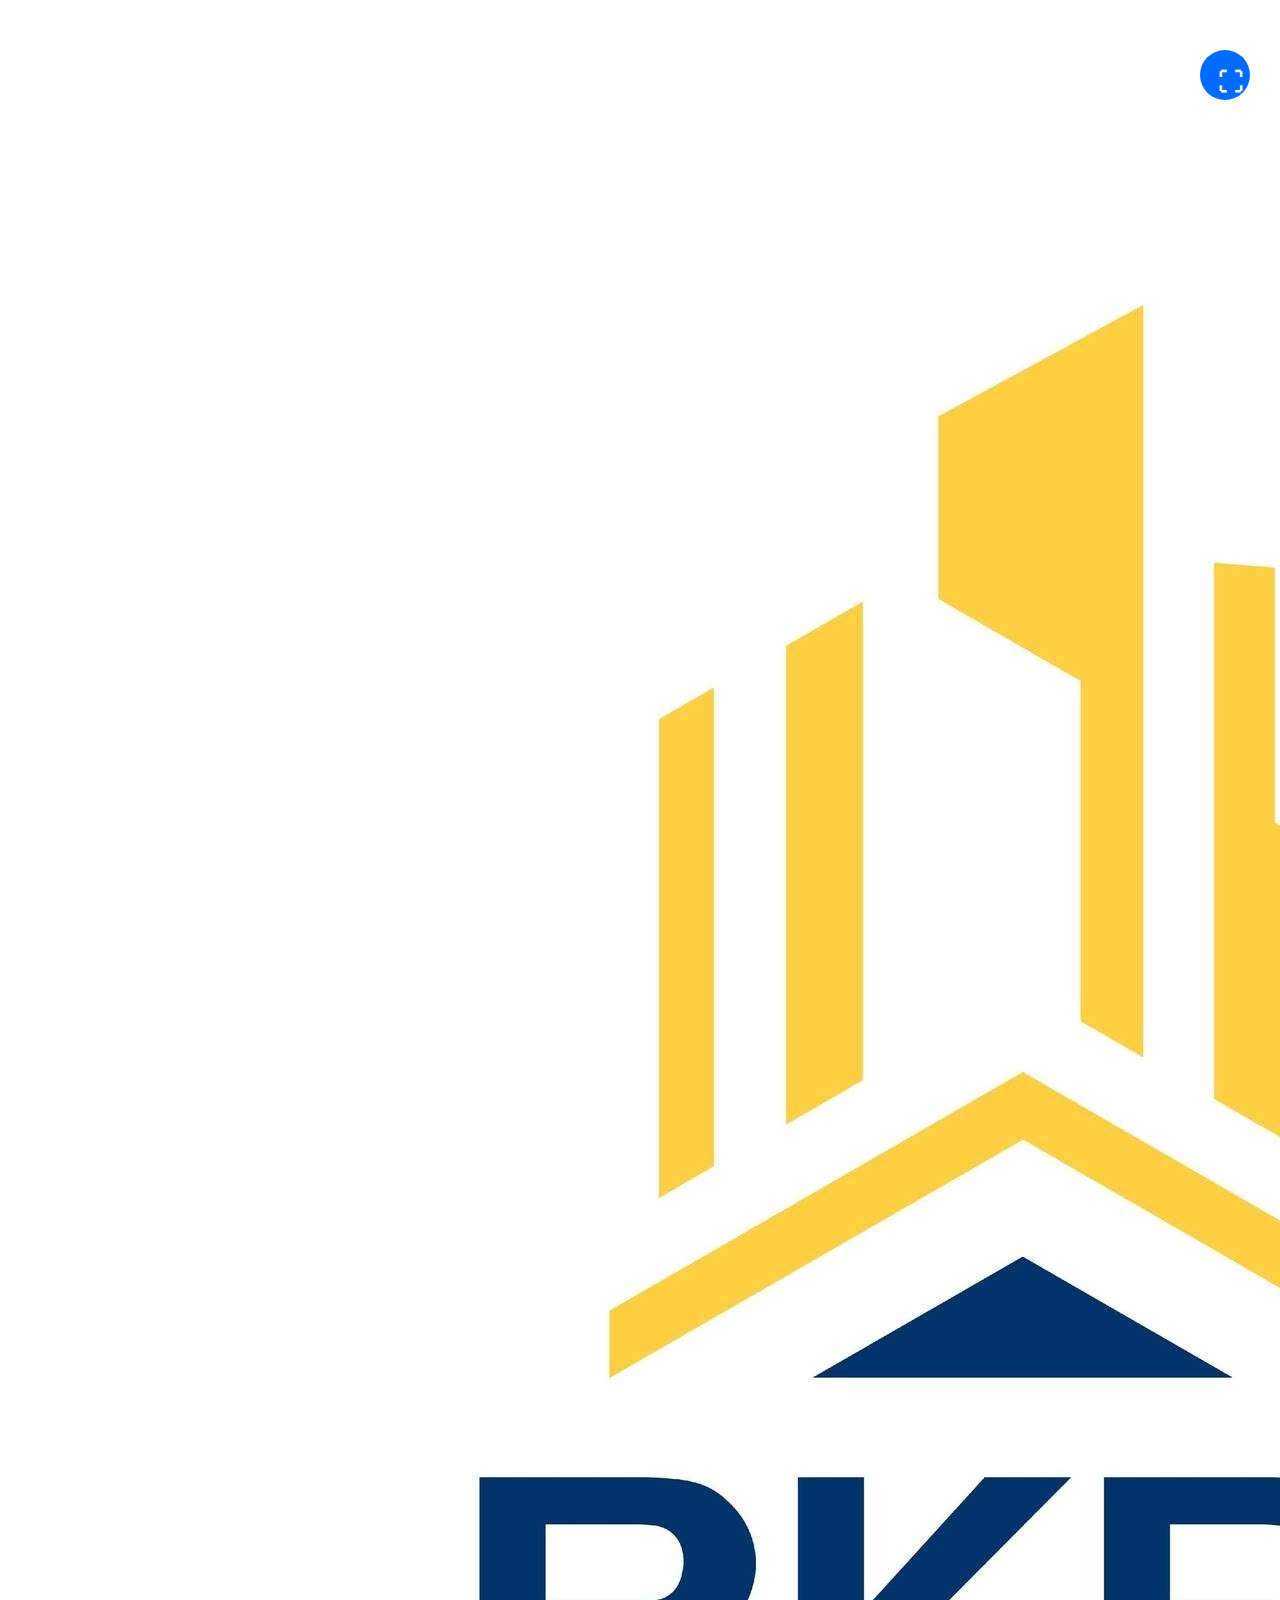
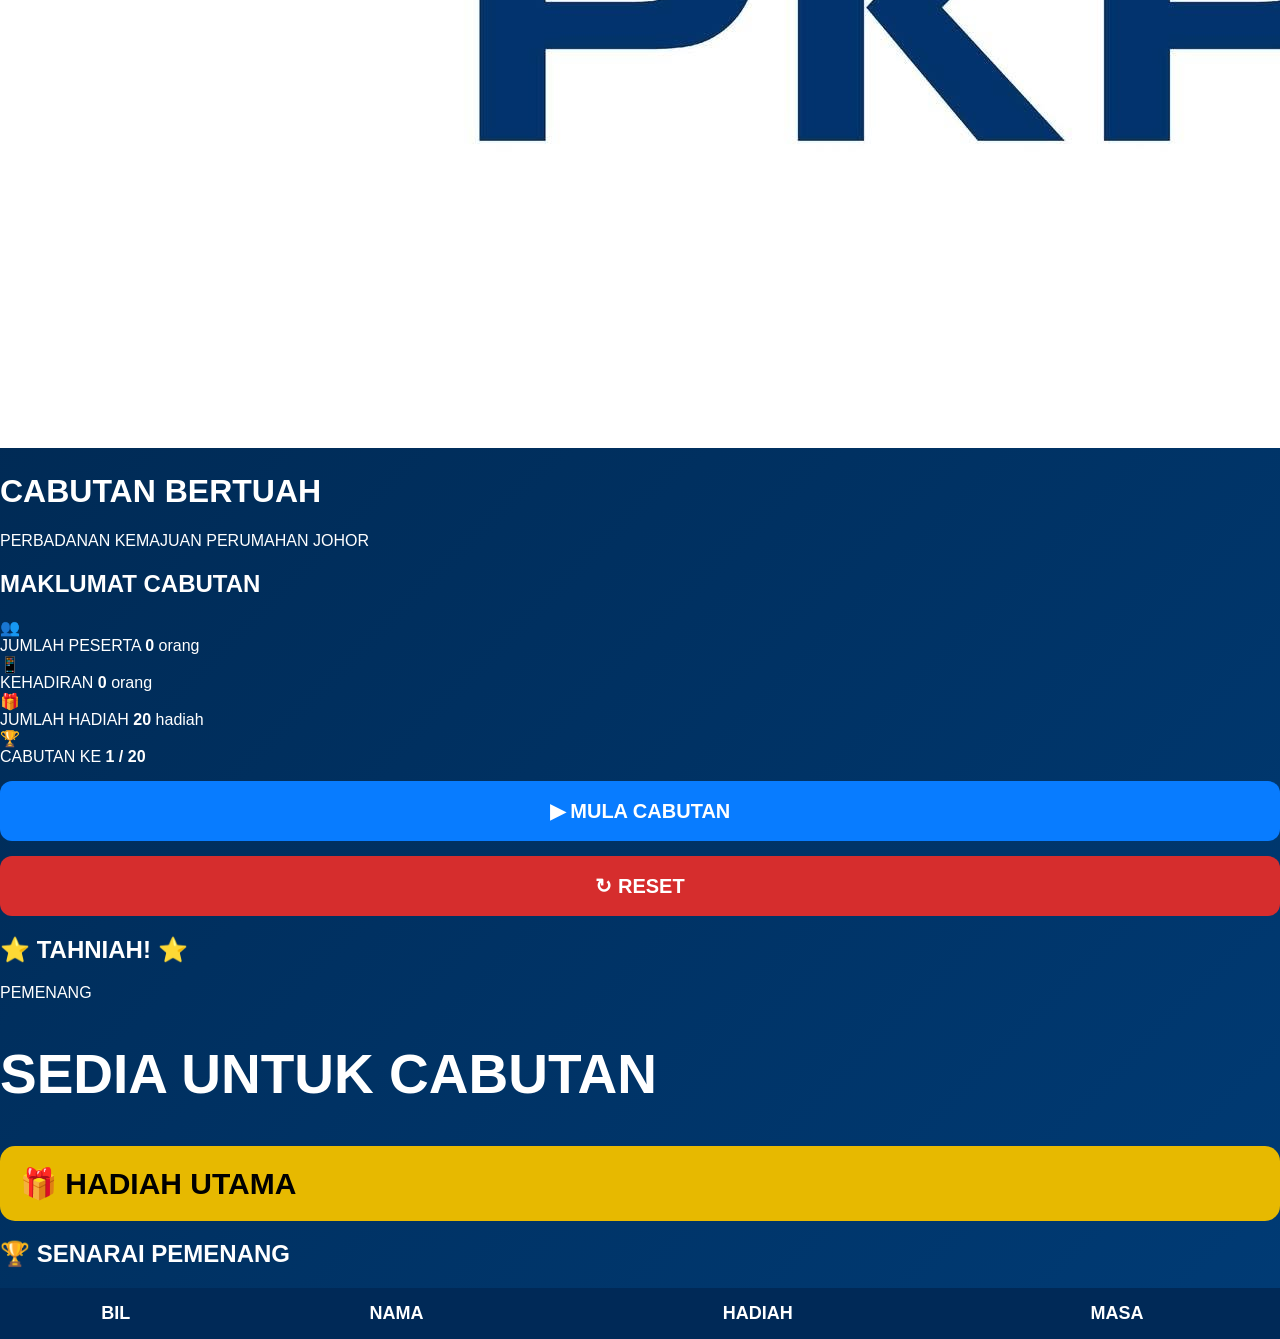
==== index.html @ 3289a7cf "Update index.html" ====
<!DOCTYPE html>
<html>

<head>

<title>
Cabutan Bertuah PKPJ
</title>

<link rel="stylesheet" href="style.css">

</head>


<body>


<header>

<div class="brand">

<img src="pkpj.png">

<div>
<h1>CABUTAN BERTUAH</h1>
<p>PERBADANAN KEMAJUAN PERUMAHAN JOHOR</p>
</div>

</div>


<button class="fullscreen" onclick="fullscreenMode()">
⛶
</button>


</header>




<div class="container">


<!-- LEFT PANEL -->

<div class="left">


<h2>MAKLUMAT CABUTAN</h2>



<div class="info">

👥

<div>
<label>
JUMLAH PESERTA
</label>

<strong id="peserta">
0
</strong>

<span>
orang
</span>

</div>

</div>




<div class="info">

📱

<div>

<label>
KEHADIRAN
</label>

<strong id="hadir">
0
</strong>

<span>
orang
</span>

</div>

</div>




<div class="info">

🎁

<div>

<label>
JUMLAH HADIAH
</label>

<strong>
20
</strong>

<span>
hadiah
</span>

</div>

</div>




<div class="info">

🏆

<div>

<label>
CABUTAN KE
</label>

<strong id="cabutan">
1 / 20
</strong>


</div>

</div>



<button class="start"
onclick="startDraw()">

▶ MULA CABUTAN

</button>



<button class="reset"
onclick="resetWinner()">

↻ RESET

</button>


</div>







<!-- CENTER -->

<div class="winner">


<div id="countdown">

</div>


<h2>
⭐ TAHNIAH! ⭐
</h2>


<p>
PEMENANG
</p>


<div id="winner">

SEDIA UNTUK CABUTAN

</div>



<div class="prize">

🎁

<span id="hadiah">
HADIAH UTAMA
</span>

</div>


</div>


</div>







<div class="table">


<h2>
🏆 SENARAI PEMENANG
</h2>


<table>


<thead>

<tr>

<th>
BIL
</th>

<th>
NAMA
</th>

<th>
HADIAH
</th>

<th>
MASA
</th>

</tr>


</thead>



<tbody id="list">


</tbody>


</table>


</div>





<audio id="drumroll">
<source src="drumroll.mp3">
</audio>


<audio id="winnerSound">
<source src="winner.mp3">
</audio>


<canvas id="confetti"></canvas>



<script src="script.js"></script>


</body>

</html>
---- style.css ----
*{
box-sizing:border-box;
}


body{

margin:0;

font-family:Arial, sans-serif;

background:
linear-gradient(
135deg,
#001b38,
#003b75
);

color:white;

min-height:100vh;

}





/* HEADER */

.header{

height:120px;

display:flex;

align-items:center;

justify-content:center;

gap:30px;

border-bottom:2px solid #d4af37;

position:relative;

}



.logo{

width:90px;

height:90px;

object-fit:contain;

background:white;

border-radius:15px;

}



.header-title h1{

margin:0;

font-size:45px;

color:#ffd700;

letter-spacing:2px;

}



.header-title p{

text-align:center;

font-size:16px;

margin-top:5px;

}



.fullscreen{

position:absolute;

right:30px;

top:35px;

width:50px;

height:50px;

border-radius:50%;

background:#006cff;

color:white;

border:none;

font-size:25px;

}





/* DASHBOARD */

.dashboard{


display:grid;

grid-template-columns:320px 1fr;

gap:30px;

width:95%;

margin:30px auto;


}





/* LEFT PANEL */


.panel{

background:#06284d;

padding:25px;

border-radius:20px;

border:1px solid #3570a8;

}



.panel h2{

color:#ffd700;

font-size:22px;

}





.card{


display:flex;

align-items:center;

gap:20px;

background:#123f70;

margin:15px 0;

padding:15px;

border-radius:15px;


}



.card span{

font-size:35px;

}



.card label{

display:block;

font-size:13px;

}



.card strong{


display:block;

font-size:35px;

}



.card p{

margin:0;

}





button{


width:100%;

padding:18px;

margin-top:15px;

border:none;

border-radius:12px;

font-size:20px;

font-weight:bold;

cursor:pointer;

}



.start{

background:#087cff;

color:white;

}



.reset{

background:#d62d2d;

color:white;

}





/* WINNER */

.winner-area{


background:white;

color:#002957;

border-radius:30px;

padding:50px;

text-align:center;

box-shadow:
0 0 40px gold;


}



.winner-area h2{


font-size:50px;

color:#e0a900;


}



.winner-area p{

font-size:25px;

}



#winner{


font-size:55px;

font-weight:bold;

margin:40px 0;


}





.prize{


background:#e7b900;

color:black;

font-size:30px;

padding:20px;

border-radius:15px;

font-weight:bold;


}





/* TABLE */


.table-section{


width:95%;

margin:30px auto;

background:white;

color:#002957;

padding:20px;

border-radius:20px;


}



.table-section h2{

margin-top:0;

}



table{


width:100%;

border-collapse:collapse;

font-size:18px;


}



th{


background:#002957;

color:white;

padding:15px;


}



td{


padding:15px;

text-align:center;

border-bottom:1px solid #ddd;


}





/* COUNTDOWN */

#countdown{


font-size:80px;

font-weight:bold;

color:#dba900;


}





/* CONFETTI */

#confetti{

position:fixed;

top:0;

left:0;

width:100%;

height:100%;

pointer-events:none;

z-index:999;


}
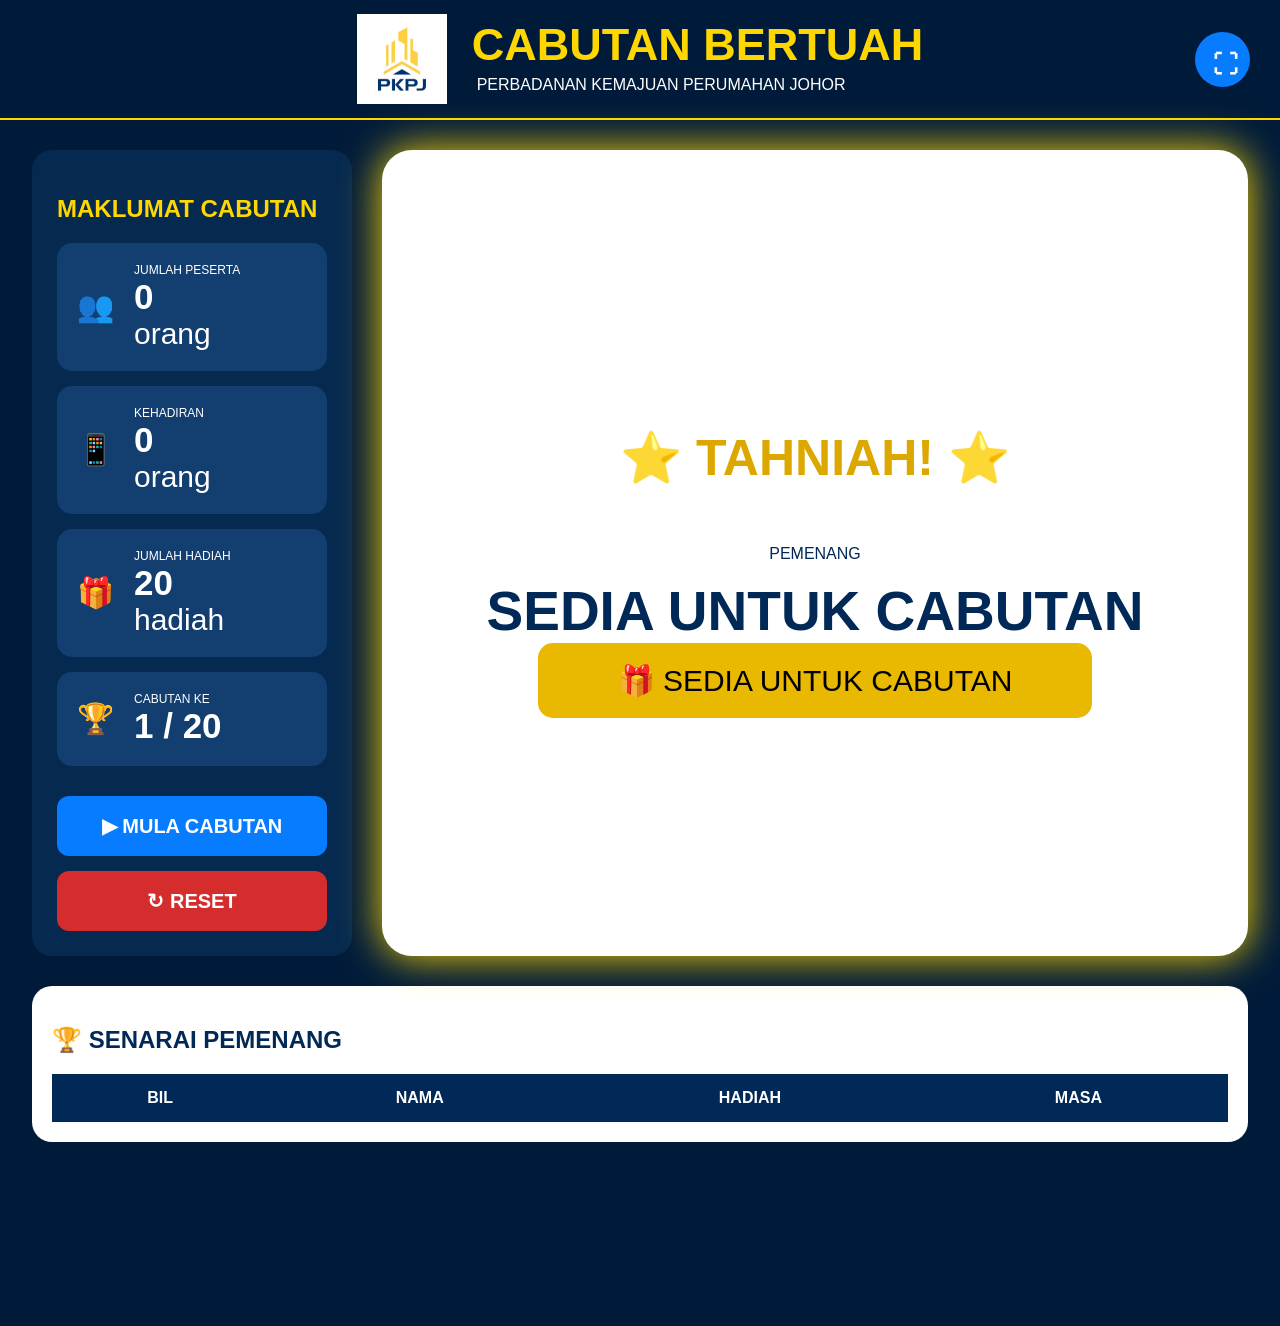
==== commit 79006972: "Update index.html" ====
--- a/index.html
+++ b/index.html
@@ -204,7 +204,7 @@
 🎁
 
 <span id="hadiah">
-HADIAH UTAMA
+SEDIA UNTUK CABUTAN
 </span>
 
 </div>
--- a/style.css
+++ b/style.css
@@ -1,471 +1,336 @@
 *{
-box-sizing:border-box;
-}
-
+    box-sizing:border-box;
+}
 
 body{
+    margin:0;
+    font-family:Arial, sans-serif;
+    background:#001b3a;
+    color:white;
+}
+
+
+/* HEADER */
+
+header{
+
+height:120px;
+display:flex;
+align-items:center;
+justify-content:center;
+border-bottom:2px solid gold;
+position:relative;
+
+}
+
+
+.brand{
+
+display:flex;
+align-items:center;
+gap:25px;
+
+}
+
+
+.brand img{
+
+width:90px;
+height:90px;
+object-fit:contain;
+
+}
+
+
+.brand h1{
 
 margin:0;
-
-font-family:Arial, sans-serif;
-
-background:
-linear-gradient(
-135deg,
-#001b38,
-#003b75
-);
-
+font-size:45px;
+color:#ffd700;
+
+}
+
+
+.brand p{
+
+margin:5px;
+font-size:16px;
+
+}
+
+
+
+
+
+.fullscreen{
+
+position:absolute;
+right:30px;
+
+width:55px;
+height:55px;
+
+border-radius:50%;
+
+background:#087cff;
 color:white;
 
-min-height:100vh;
-
-}
-
-
-
-
-
-/* HEADER */
-
-.header{
-
-height:120px;
+border:none;
+
+font-size:25px;
+
+}
+
+
+
+
+
+/* MAIN */
+
+.container{
+
+display:grid;
+
+grid-template-columns:320px 1fr;
+
+gap:30px;
+
+width:95%;
+
+margin:30px auto;
+
+}
+
+
+
+/* LEFT */
+
+.left{
+
+background:#06294f;
+
+padding:25px;
+
+border-radius:20px;
+
+}
+
+
+
+.left h2{
+
+color:#ffd700;
+
+}
+
+
+.info{
 
 display:flex;
 
 align-items:center;
 
+gap:20px;
+
+background:#123e70;
+
+padding:20px;
+
+margin:15px 0;
+
+border-radius:15px;
+
+font-size:30px;
+
+}
+
+
+
+.info label{
+
+font-size:12px;
+
+display:block;
+
+}
+
+
+
+.info strong{
+
+font-size:35px;
+
+display:block;
+
+}
+
+
+
+button{
+
+cursor:pointer;
+
+border:none;
+
+font-size:20px;
+
+font-weight:bold;
+
+padding:18px;
+
+border-radius:12px;
+
+}
+
+
+.start{
+
+width:100%;
+
+background:#087cff;
+
+color:white;
+
+margin-top:15px;
+
+}
+
+
+
+.reset{
+
+width:100%;
+
+background:#d52d2d;
+
+color:white;
+
+margin-top:15px;
+
+}
+
+
+
+
+
+/* WINNER */
+
+
+.winner{
+
+background:white;
+
+color:#002957;
+
+border-radius:30px;
+
+min-height:450px;
+
+display:flex;
+
+flex-direction:column;
+
 justify-content:center;
 
-gap:30px;
-
-border-bottom:2px solid #d4af37;
-
-position:relative;
-
-}
-
-
-
-.logo{
-
-width:90px;
-
-height:90px;
-
-object-fit:contain;
+align-items:center;
+
+box-shadow:0 0 40px gold;
+
+}
+
+
+
+.winner h2{
+
+font-size:50px;
+
+color:#dca800;
+
+}
+
+
+#winner{
+
+font-size:55px;
+
+font-weight:bold;
+
+}
+
+
+
+#countdown{
+
+font-size:80px;
+
+color:#dca800;
+
+}
+
+
+
+.prize{
+
+background:#e8b900;
+
+color:black;
+
+font-size:30px;
+
+padding:20px 80px;
+
+border-radius:15px;
+
+}
+
+
+
+
+
+
+/* TABLE */
+
+.table{
+
+width:95%;
+
+margin:30px auto;
 
 background:white;
 
-border-radius:15px;
-
-}
-
-
-
-.header-title h1{
-
-margin:0;
-
-font-size:45px;
-
-color:#ffd700;
-
-letter-spacing:2px;
-
-}
-
-
-
-.header-title p{
+color:#002957;
+
+padding:20px;
+
+border-radius:20px;
+
+}
+
+
+table{
+
+width:100%;
+
+border-collapse:collapse;
+
+}
+
+
+th{
+
+background:#002957;
+
+color:white;
+
+padding:15px;
+
+}
+
+
+td{
+
+padding:15px;
 
 text-align:center;
 
-font-size:16px;
-
-margin-top:5px;
-
-}
-
-
-
-.fullscreen{
-
-position:absolute;
-
-right:30px;
-
-top:35px;
-
-width:50px;
-
-height:50px;
-
-border-radius:50%;
-
-background:#006cff;
-
-color:white;
-
-border:none;
-
-font-size:25px;
-
-}
-
-
-
-
-
-/* DASHBOARD */
-
-.dashboard{
-
-
-display:grid;
-
-grid-template-columns:320px 1fr;
-
-gap:30px;
-
-width:95%;
-
-margin:30px auto;
-
-
-}
-
-
-
-
-
-/* LEFT PANEL */
-
-
-.panel{
-
-background:#06284d;
-
-padding:25px;
-
-border-radius:20px;
-
-border:1px solid #3570a8;
-
-}
-
-
-
-.panel h2{
-
-color:#ffd700;
-
-font-size:22px;
-
-}
-
-
-
-
-
-.card{
-
-
-display:flex;
-
-align-items:center;
-
-gap:20px;
-
-background:#123f70;
-
-margin:15px 0;
-
-padding:15px;
-
-border-radius:15px;
-
-
-}
-
-
-
-.card span{
-
-font-size:35px;
-
-}
-
-
-
-.card label{
-
-display:block;
-
-font-size:13px;
-
-}
-
-
-
-.card strong{
-
-
-display:block;
-
-font-size:35px;
-
-}
-
-
-
-.card p{
-
-margin:0;
-
-}
-
-
-
-
-
-button{
-
-
-width:100%;
-
-padding:18px;
-
-margin-top:15px;
-
-border:none;
-
-border-radius:12px;
-
-font-size:20px;
-
-font-weight:bold;
-
-cursor:pointer;
-
-}
-
-
-
-.start{
-
-background:#087cff;
-
-color:white;
-
-}
-
-
-
-.reset{
-
-background:#d62d2d;
-
-color:white;
-
-}
-
-
-
-
-
-/* WINNER */
-
-.winner-area{
-
-
-background:white;
-
-color:#002957;
-
-border-radius:30px;
-
-padding:50px;
-
-text-align:center;
-
-box-shadow:
-0 0 40px gold;
-
-
-}
-
-
-
-.winner-area h2{
-
-
-font-size:50px;
-
-color:#e0a900;
-
-
-}
-
-
-
-.winner-area p{
-
-font-size:25px;
-
-}
-
-
-
-#winner{
-
-
-font-size:55px;
-
-font-weight:bold;
-
-margin:40px 0;
-
-
-}
-
-
-
-
-
-.prize{
-
-
-background:#e7b900;
-
-color:black;
-
-font-size:30px;
-
-padding:20px;
-
-border-radius:15px;
-
-font-weight:bold;
-
-
-}
-
-
-
-
-
-/* TABLE */
-
-
-.table-section{
-
-
-width:95%;
-
-margin:30px auto;
-
-background:white;
-
-color:#002957;
-
-padding:20px;
-
-border-radius:20px;
-
-
-}
-
-
-
-.table-section h2{
-
-margin-top:0;
-
-}
-
-
-
-table{
-
-
-width:100%;
-
-border-collapse:collapse;
-
-font-size:18px;
-
-
-}
-
-
-
-th{
-
-
-background:#002957;
-
-color:white;
-
-padding:15px;
-
-
-}
-
-
-
-td{
-
-
-padding:15px;
-
-text-align:center;
-
-border-bottom:1px solid #ddd;
-
-
-}
-
-
-
-
-
-/* COUNTDOWN */
-
-#countdown{
-
-
-font-size:80px;
-
-font-weight:bold;
-
-color:#dba900;
-
-
-}
-
-
-
-
-
-/* CONFETTI */
-
-#confetti{
-
-position:fixed;
-
-top:0;
-
-left:0;
-
-width:100%;
-
-height:100%;
-
-pointer-events:none;
-
-z-index:999;
-
-
-}
+}
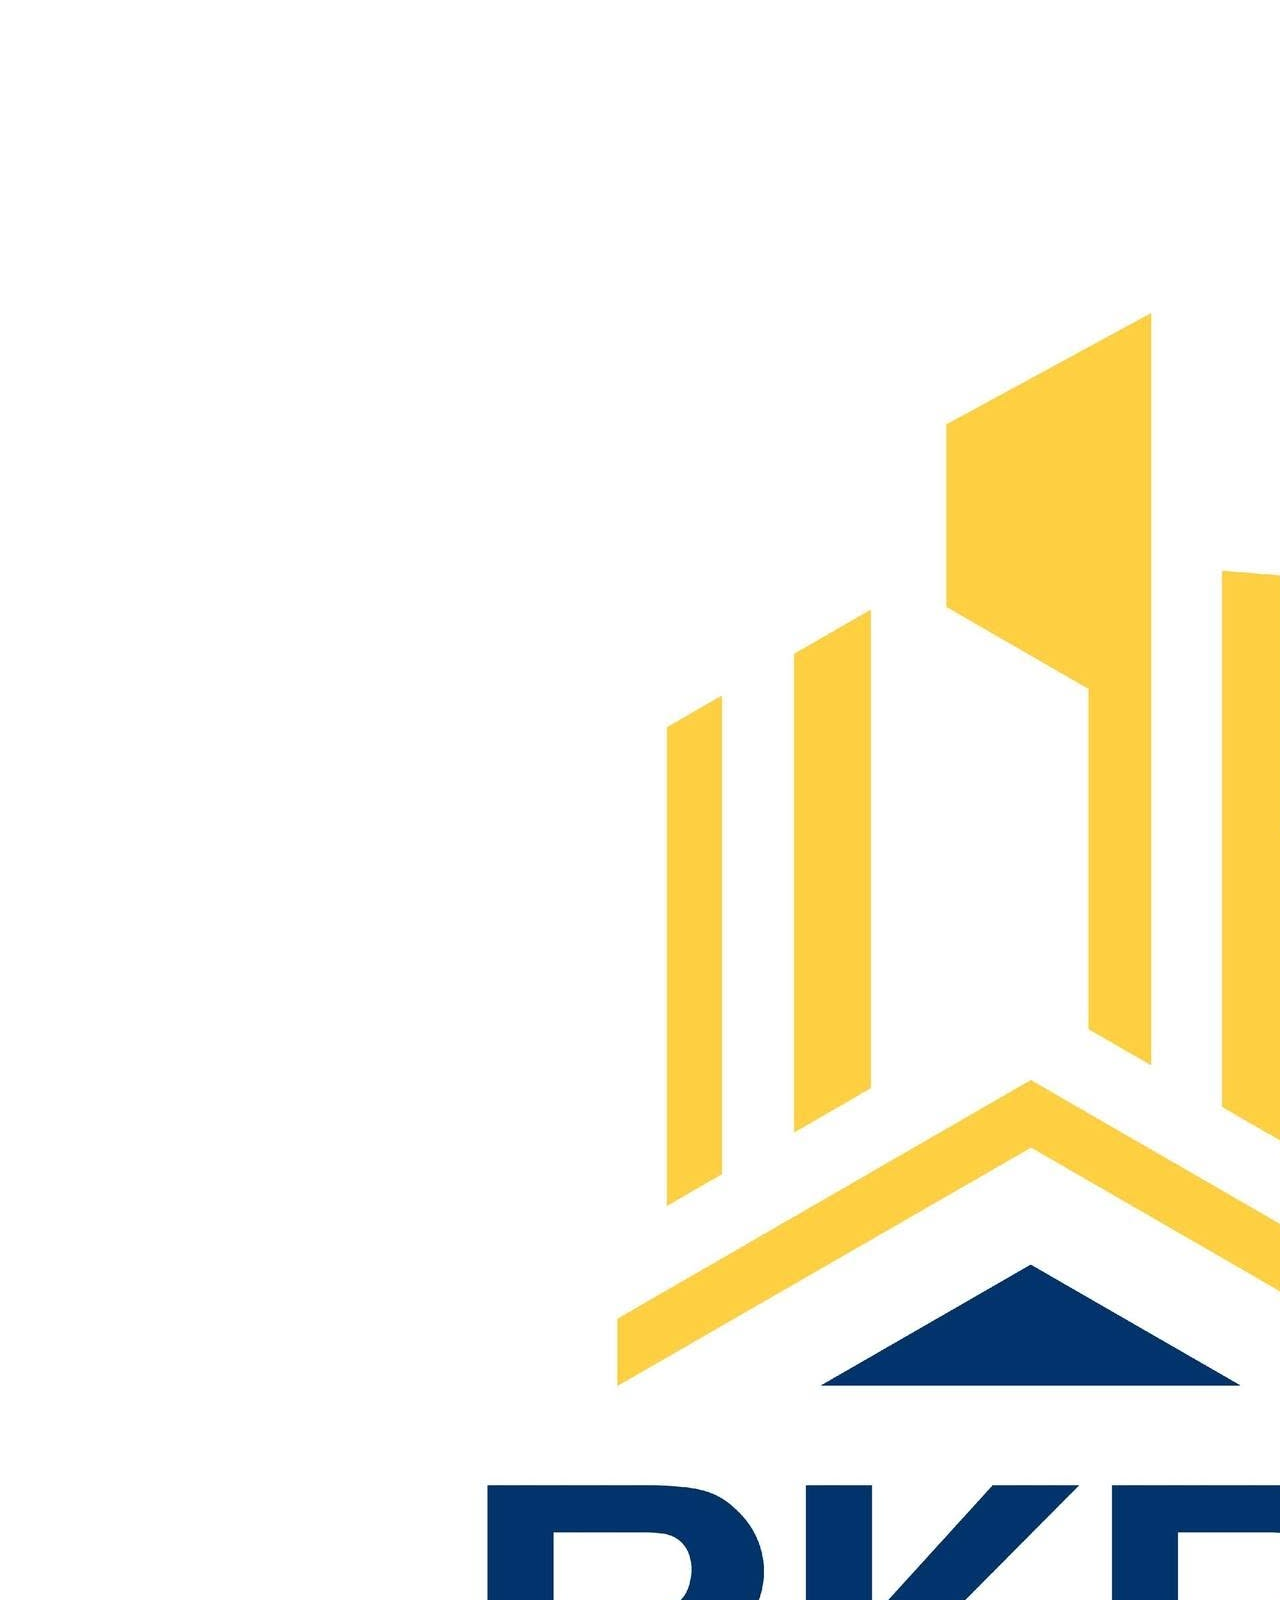
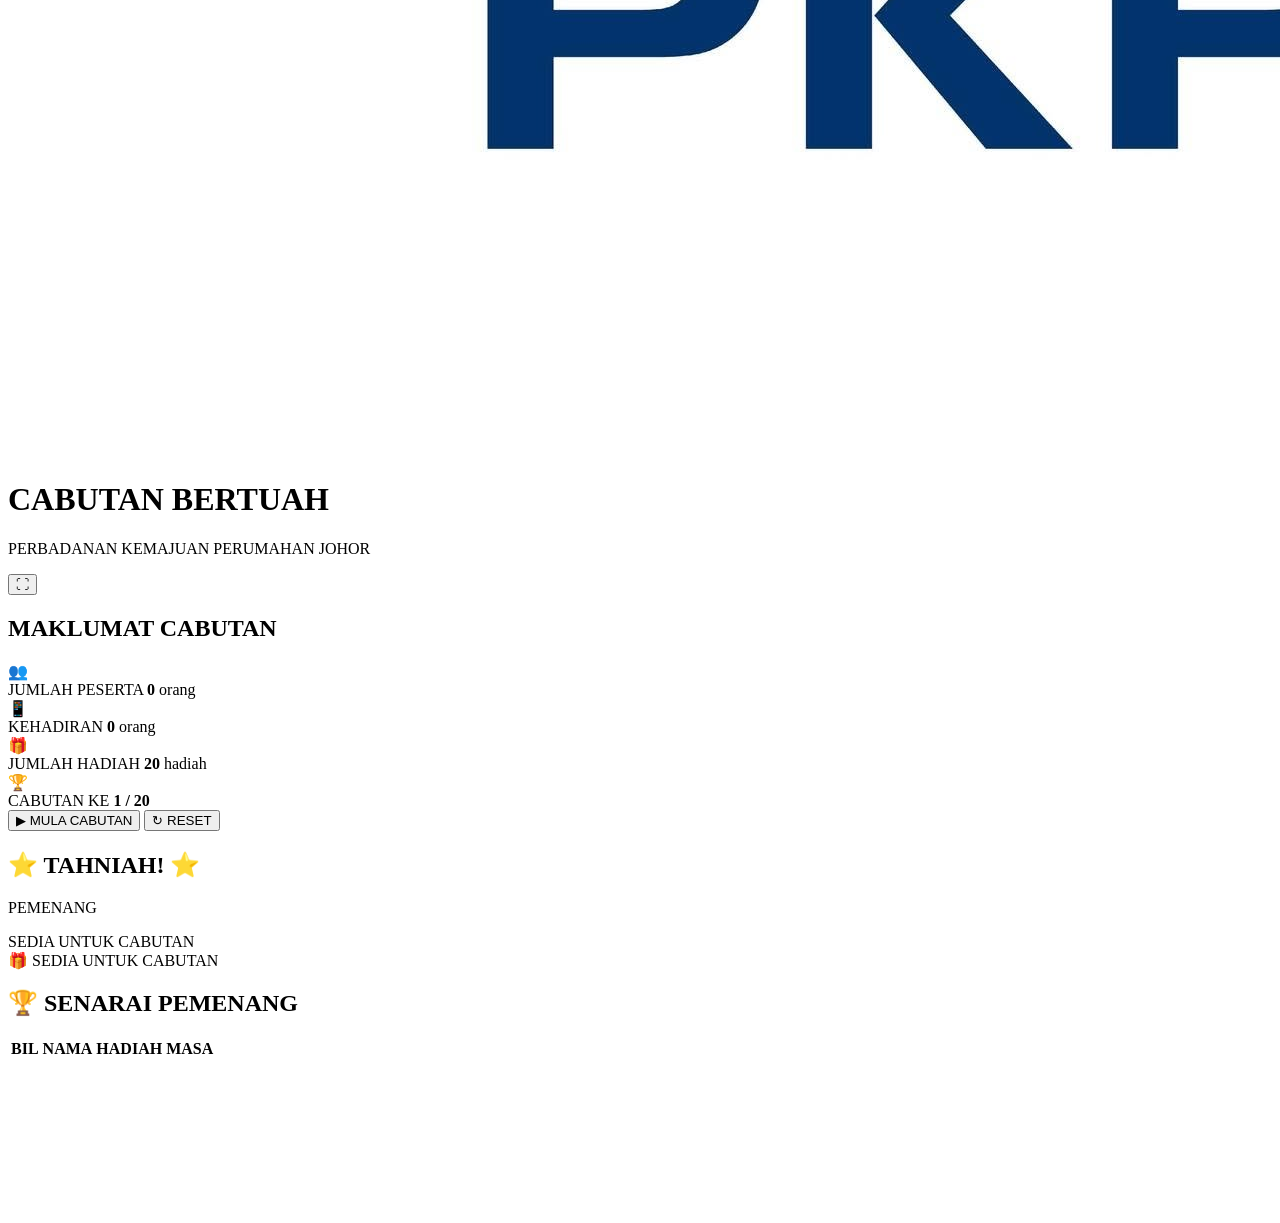
==== commit ce2d2a70: "Update index.html" ====
--- a/index.html
+++ b/index.html
@@ -7,7 +7,7 @@
 Cabutan Bertuah PKPJ
 </title>
 
-<link rel="stylesheet" href="style.css">
+<link rel="stylesheet" href="index.css">
 
 </head>
 
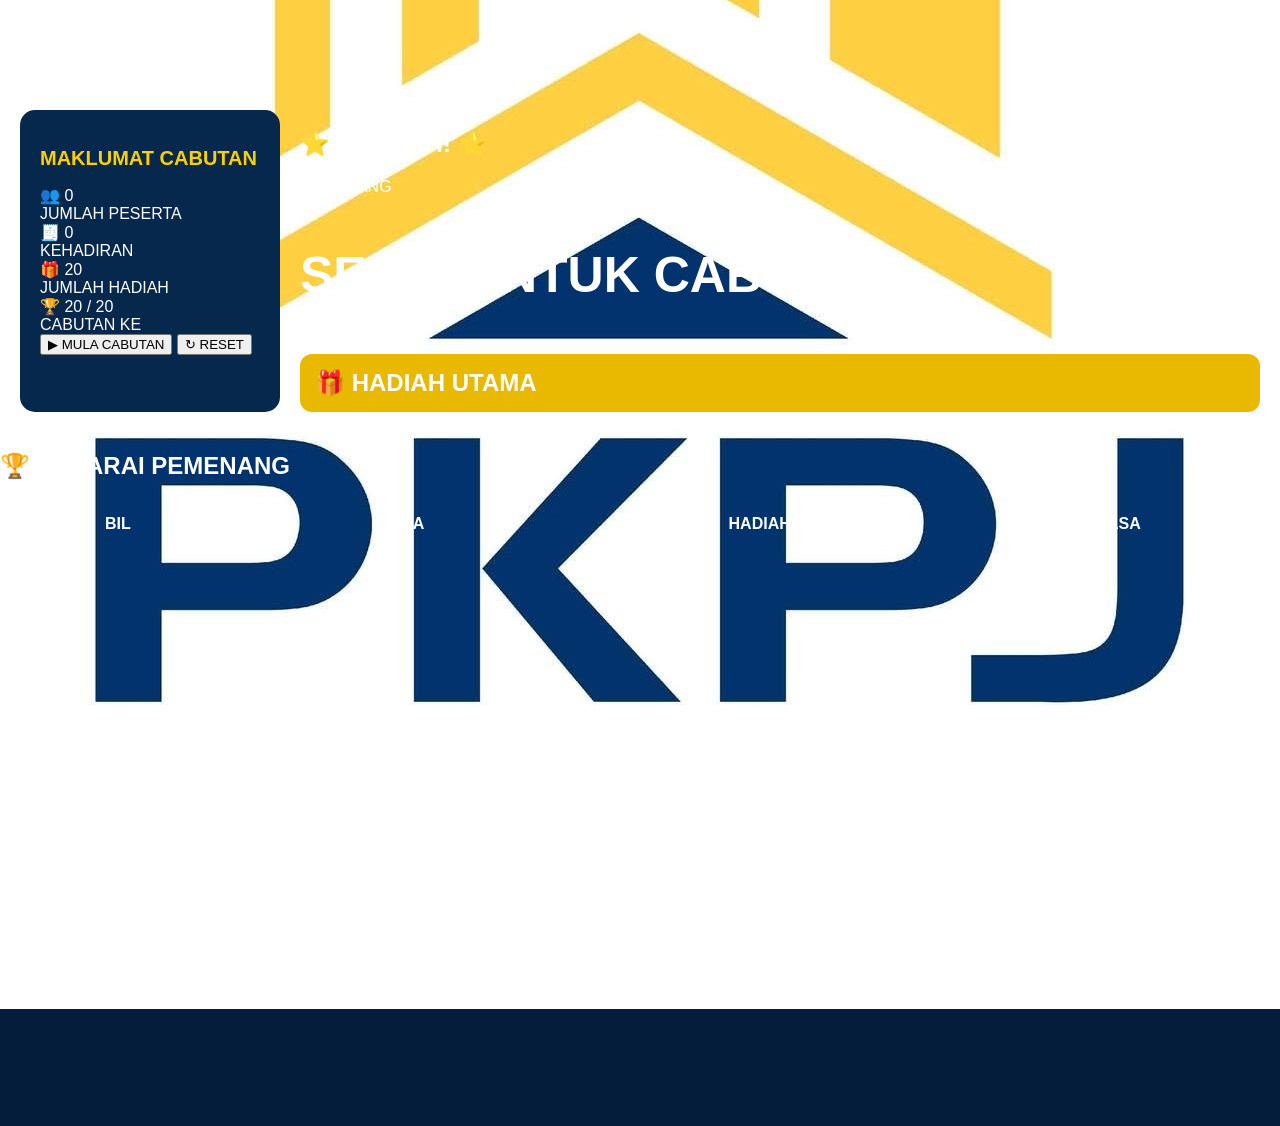
==== commit 7f574e67: "Update index.html" ====
--- a/index.html
+++ b/index.html
@@ -1,4 +1,5 @@
 <!DOCTYPE html>
+
 <html>
 
 <head>
@@ -7,190 +8,195 @@
 Cabutan Bertuah PKPJ
 </title>
 
+
 <link rel="stylesheet" href="index.css">
 
+
 </head>
 
 
+
 <body>
 
 
 <header>
 
-<div class="brand">
+
+<div class="header-brand">
+
 
 <img src="pkpj.png">
 
+
 <div>
-<h1>CABUTAN BERTUAH</h1>
-<p>PERBADANAN KEMAJUAN PERUMAHAN JOHOR</p>
-</div>
-
-</div>
-
-
-<button class="fullscreen" onclick="fullscreenMode()">
-⛶
+
+<h1>
+CABUTAN BERTUAH
+</h1>
+
+<p>
+PERBADANAN KEMAJUAN PERUMAHAN JOHOR
+</p>
+
+
+</div>
+
+
+</div>
+
+
+</header>
+
+
+
+
+
+<div class="dashboard">
+
+
+
+<!-- LEFT PANEL -->
+
+
+<div class="sidebar">
+
+
+<h2>
+MAKLUMAT CABUTAN
+</h2>
+
+
+
+<div class="info">
+
+👥
+
+<span id="total">
+
+0
+
+</span>
+
+<br>
+
+JUMLAH PESERTA
+
+</div>
+
+
+
+
+<div class="info">
+
+🧾
+
+<span id="hadir">
+
+0
+
+</span>
+
+<br>
+
+KEHADIRAN
+
+</div>
+
+
+
+
+<div class="info">
+
+🎁
+
+<span>
+
+20
+
+</span>
+
+<br>
+
+JUMLAH HADIAH
+
+</div>
+
+
+
+
+<div class="info">
+
+🏆
+
+<span id="nombor">
+
+20 / 20
+
+</span>
+
+<br>
+
+CABUTAN KE
+
+</div>
+
+
+
+
+
+<button 
+class="btn-start"
+onclick="mulaCabutan()">
+
+▶ MULA CABUTAN
+
 </button>
 
 
-</header>
-
-
-
-
-<div class="container">
-
-
-<!-- LEFT PANEL -->
-
-<div class="left">
-
-
-<h2>MAKLUMAT CABUTAN</h2>
-
-
-
-<div class="info">
-
-👥
-
-<div>
-<label>
-JUMLAH PESERTA
-</label>
-
-<strong id="peserta">
-0
-</strong>
-
-<span>
-orang
-</span>
-
-</div>
-
-</div>
-
-
-
-
-<div class="info">
-
-📱
-
-<div>
-
-<label>
-KEHADIRAN
-</label>
-
-<strong id="hadir">
-0
-</strong>
-
-<span>
-orang
-</span>
-
-</div>
-
-</div>
-
-
-
-
-<div class="info">
-
-🎁
-
-<div>
-
-<label>
-JUMLAH HADIAH
-</label>
-
-<strong>
-20
-</strong>
-
-<span>
-hadiah
-</span>
-
-</div>
-
-</div>
-
-
-
-
-<div class="info">
-
-🏆
-
-<div>
-
-<label>
-CABUTAN KE
-</label>
-
-<strong id="cabutan">
-1 / 20
-</strong>
-
-
-</div>
-
-</div>
-
-
-
-<button class="start"
-onclick="startDraw()">
-
-▶ MULA CABUTAN
+
+
+<button 
+class="btn-reset"
+onclick="resetSystem()">
+
+↻ RESET
 
 </button>
 
 
 
-<button class="reset"
-onclick="resetWinner()">
-
-↻ RESET
-
-</button>
-
-
-</div>
-
-
-
-
-
-
-
-<!-- CENTER -->
-
-<div class="winner">
-
-
-<div id="countdown">
-
-</div>
+</div>
+
+
+
+
+
+
+
+<!-- WINNER -->
+
+
+<div class="winner-box">
+
 
 
 <h2>
+
 ⭐ TAHNIAH! ⭐
+
 </h2>
 
 
+
 <p>
+
 PEMENANG
+
 </p>
 
 
+
+
 <div id="winner">
 
 SEDIA UNTUK CABUTAN
@@ -199,34 +205,42 @@
 
 
 
-<div class="prize">
-
-🎁
-
-<span id="hadiah">
-SEDIA UNTUK CABUTAN
-</span>
-
-</div>
-
-
-</div>
-
-
-</div>
-
-
-
-
-
-
-
-<div class="table">
+
+
+<div id="hadiah">
+
+🎁 HADIAH UTAMA
+
+</div>
+
+
+
+
+</div>
+
+
+
+</div>
+
+
+
+
+
+
+
+
+<!-- TABLE -->
+
+
+<div class="table-box">
 
 
 <h2>
+
 🏆 SENARAI PEMENANG
+
 </h2>
+
 
 
 <table>
@@ -240,18 +254,22 @@
 BIL
 </th>
 
+
 <th>
 NAMA
 </th>
 
+
 <th>
 HADIAH
 </th>
 
+
 <th>
 MASA
 </th>
 
+
 </tr>
 
 
@@ -259,8 +277,7 @@
 
 
 
-<tbody id="list">
-
+<tbody id="senarai">
 
 </tbody>
 
@@ -268,23 +285,12 @@
 </table>
 
 
-</div>
-
-
-
-
-
-<audio id="drumroll">
-<source src="drumroll.mp3">
-</audio>
-
-
-<audio id="winnerSound">
-<source src="winner.mp3">
-</audio>
-
-
-<canvas id="confetti"></canvas>
+
+</div>
+
+
+
+
 
 
 
@@ -293,4 +299,5 @@
 
 </body>
 
+
 </html>
--- a/index.css
+++ b/index.css
@@ -0,0 +1,461 @@
+/* =====================================
+ PKPJ CABUTAN BERTUAH
+ INDEX PAGE FINAL
+===================================== */
+
+
+*{
+
+box-sizing:border-box;
+
+font-family:Arial, Helvetica, sans-serif;
+
+}
+
+
+
+body{
+
+margin:0;
+
+background:#031d3a;
+
+color:white;
+
+}
+
+
+
+
+/* HEADER */
+
+header{
+
+
+height:90px;
+
+
+background:#052b55;
+
+
+border-bottom:3px solid #d9ad00;
+
+
+display:flex;
+
+
+align-items:center;
+
+
+justify-content:center;
+
+
+}
+
+
+
+.brand{
+
+
+display:flex;
+
+
+align-items:center;
+
+
+gap:20px;
+
+
+}
+
+
+
+.brand img{
+
+
+width:65px;
+
+
+height:65px;
+
+
+background:white;
+
+
+border-radius:10px;
+
+
+object-fit:contain;
+
+
+}
+
+
+
+.brand h1{
+
+
+margin:0;
+
+
+color:#ffd000;
+
+
+font-size:32px;
+
+
+}
+
+
+
+.brand p{
+
+
+margin:5px 0;
+
+
+font-size:13px;
+
+
+}
+
+
+
+
+
+
+/* MAIN LAYOUT */
+
+
+.dashboard{
+
+
+display:grid;
+
+
+grid-template-columns:260px 1fr;
+
+
+gap:20px;
+
+
+padding:20px;
+
+
+}
+
+
+
+
+
+/* LEFT PANEL */
+
+
+.sidebar{
+
+
+background:#06284d;
+
+
+border-radius:15px;
+
+
+padding:20px;
+
+
+}
+
+
+
+.sidebar h2{
+
+
+color:#ffd000;
+
+
+font-size:20px;
+
+
+}
+
+
+
+.info-box{
+
+
+background:#124274;
+
+
+padding:15px;
+
+
+margin:12px 0;
+
+
+border-radius:12px;
+
+
+}
+
+
+
+.info-box span{
+
+
+font-size:28px;
+
+
+font-weight:bold;
+
+
+}
+
+
+
+
+
+.start-btn{
+
+
+width:100%;
+
+
+padding:15px;
+
+
+background:#087cff;
+
+
+color:white;
+
+
+}
+
+
+
+.reset-btn{
+
+
+width:100%;
+
+
+padding:15px;
+
+
+margin-top:10px;
+
+
+background:#d62828;
+
+
+color:white;
+
+
+}
+
+
+
+
+
+
+/* WINNER AREA */
+
+
+.main-panel{
+
+
+background:white;
+
+
+color:#052b55;
+
+
+border-radius:25px;
+
+
+padding:40px;
+
+
+min-height:400px;
+
+
+text-align:center;
+
+
+box-shadow:
+
+0 0 30px rgba(255,215,0,.5);
+
+
+}
+
+
+
+
+.main-panel h2{
+
+
+color:#d9ad00;
+
+
+font-size:38px;
+
+
+}
+
+
+
+.sub-title{
+
+
+font-size:18px;
+
+
+}
+
+
+
+
+#winner{
+
+
+font-size:50px;
+
+
+font-weight:bold;
+
+
+margin:50px 0;
+
+
+}
+
+
+
+
+
+#hadiah{
+
+
+background:#e8b900;
+
+
+padding:15px;
+
+
+border-radius:12px;
+
+
+font-size:24px;
+
+
+font-weight:bold;
+
+
+}
+
+
+
+
+
+
+/* TABLE PEMENANG */
+
+
+.winner-table{
+
+
+background:white;
+
+
+color:#052b55;
+
+
+margin:20px;
+
+
+padding:20px;
+
+
+border-radius:20px;
+
+
+}
+
+
+
+
+table{
+
+
+width:100%;
+
+
+border-collapse:collapse;
+
+
+}
+
+
+
+th{
+
+
+background:#052b55;
+
+
+color:white;
+
+
+padding:15px;
+
+
+}
+
+
+
+td{
+
+
+padding:12px;
+
+
+text-align:center;
+
+
+border-bottom:1px solid #ddd;
+
+
+}
+
+
+
+
+
+
+/* MOBILE */
+
+
+@media(max-width:900px){
+
+
+.dashboard{
+
+
+grid-template-columns:1fr;
+
+
+}
+
+
+
+#winner{
+
+
+font-size:35px;
+
+
+}
+
+
+}
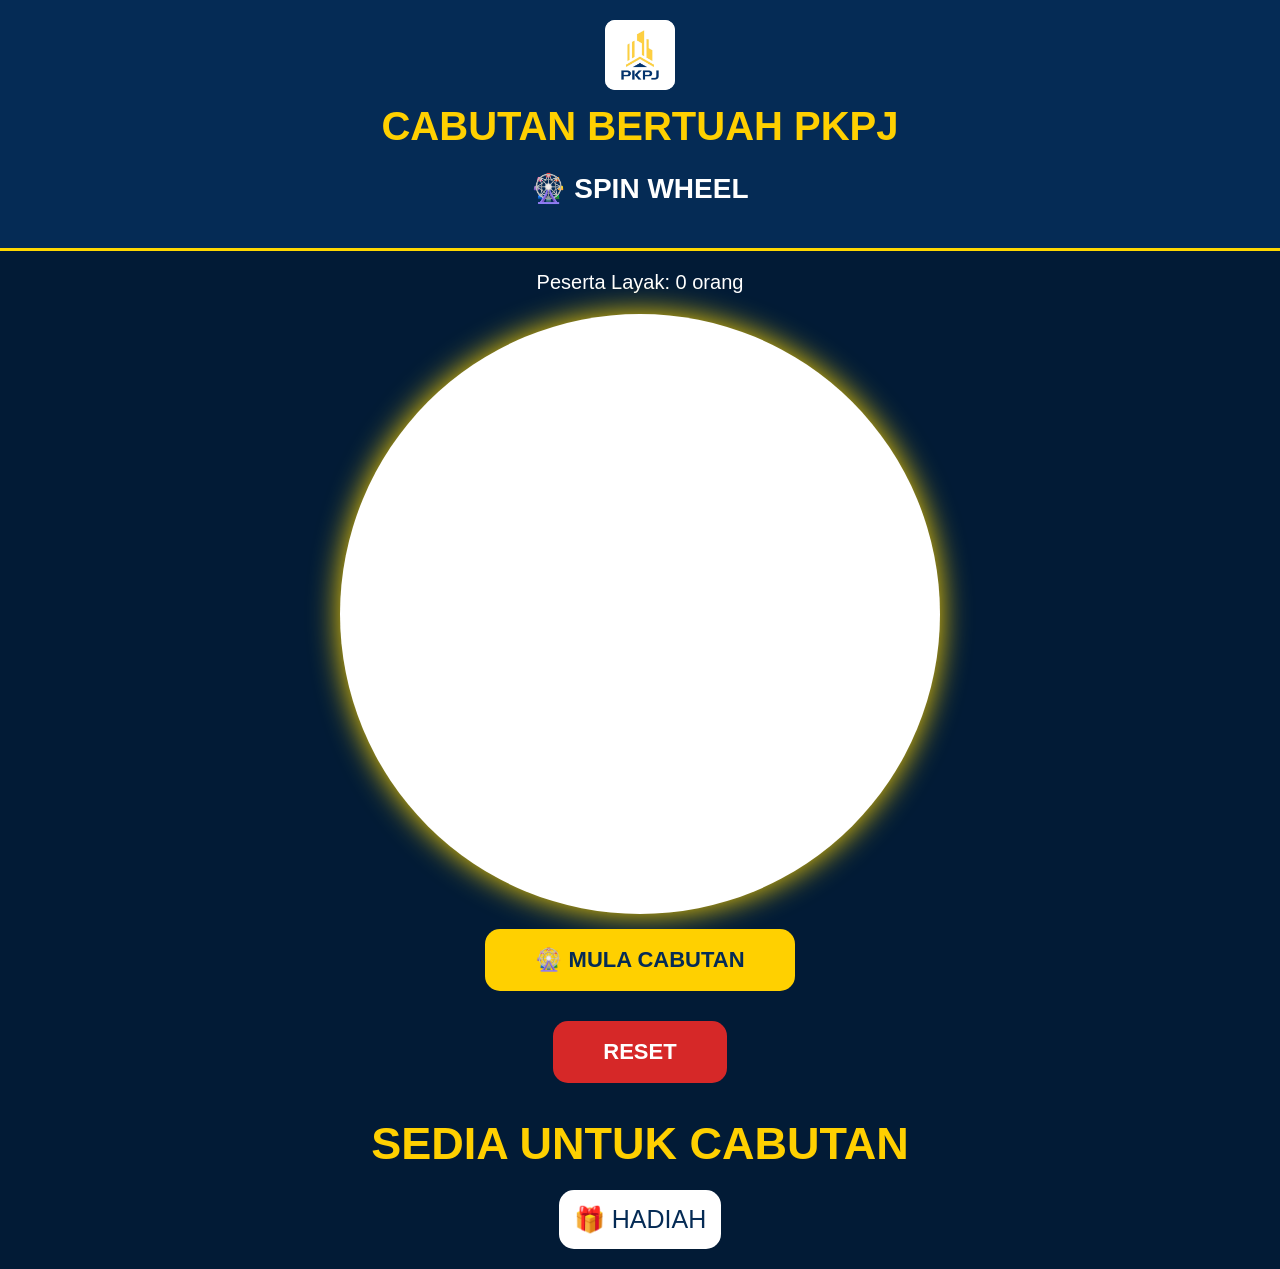
==== commit d95f3caa: "Update index.html" ====
--- a/index.html
+++ b/index.html
@@ -9,7 +9,197 @@
 </title>
 
 
-<link rel="stylesheet" href="index.css">
+<meta name="viewport" content="width=device-width, initial-scale=1.0">
+
+
+<style>
+
+
+body{
+
+margin:0;
+
+background:#021b36;
+
+font-family:Arial, sans-serif;
+
+color:white;
+
+text-align:center;
+
+}
+
+
+
+header{
+
+padding:20px;
+
+background:#052b55;
+
+border-bottom:3px solid gold;
+
+}
+
+
+
+.logo{
+
+width:70px;
+
+height:70px;
+
+object-fit:contain;
+
+background:white;
+
+border-radius:10px;
+
+}
+
+
+
+h1{
+
+color:#ffd000;
+
+font-size:40px;
+
+margin:10px;
+
+}
+
+
+
+h2{
+
+font-size:28px;
+
+}
+
+
+
+.container{
+
+
+display:flex;
+
+flex-direction:column;
+
+align-items:center;
+
+padding:20px;
+
+}
+
+
+
+canvas{
+
+background:white;
+
+border-radius:50%;
+
+margin-top:20px;
+
+box-shadow:
+0 0 30px gold;
+
+
+}
+
+
+
+button{
+
+
+margin:15px;
+
+padding:18px 50px;
+
+font-size:22px;
+
+font-weight:bold;
+
+border:none;
+
+border-radius:15px;
+
+cursor:pointer;
+
+
+}
+
+
+
+.spin{
+
+
+background:#ffd000;
+
+color:#052b55;
+
+
+}
+
+
+
+.reset{
+
+
+background:#d62828;
+
+color:white;
+
+
+}
+
+
+
+#winner{
+
+
+margin-top:20px;
+
+font-size:45px;
+
+font-weight:bold;
+
+color:#ffd000;
+
+}
+
+
+
+#hadiah{
+
+
+font-size:25px;
+
+background:white;
+
+color:#052b55;
+
+padding:15px;
+
+border-radius:15px;
+
+margin-top:20px;
+
+}
+
+
+
+.info{
+
+
+font-size:20px;
+
+}
+
+
+
+</style>
 
 
 </head>
@@ -19,285 +209,506 @@
 <body>
 
 
+
 <header>
 
 
-<div class="header-brand">
-
-
-<img src="pkpj.png">
-
-
-<div>
+<img src="pkpj.png" class="logo">
+
 
 <h1>
-CABUTAN BERTUAH
+CABUTAN BERTUAH PKPJ
 </h1>
 
-<p>
-PERBADANAN KEMAJUAN PERUMAHAN JOHOR
-</p>
-
+
+<h2>
+🎡 SPIN WHEEL
+</h2>
+
+
+</header>
+
+
+
+
+
+<div class="container">
+
+
+
+<div class="info">
+
+Peserta Layak:
+
+<span id="jumlah">
+0
+</span>
+
+orang
 
 </div>
 
 
+
+
+<canvas id="wheel" width="600" height="600"></canvas>
+
+
+
+
+<button class="spin" onclick="spin()">
+
+🎡 MULA CABUTAN
+
+</button>
+
+
+
+
+<button class="reset" onclick="resetWheel()">
+
+RESET
+
+</button>
+
+
+
+
+
+<div id="winner">
+
+SEDIA UNTUK CABUTAN
+
 </div>
 
 
-</header>
-
-
-
-
-
-<div class="dashboard">
-
-
-
-<!-- LEFT PANEL -->
-
-
-<div class="sidebar">
-
-
-<h2>
-MAKLUMAT CABUTAN
-</h2>
-
-
-
-<div class="info">
-
-👥
-
-<span id="total">
+
+
+<div id="hadiah">
+
+🎁 HADIAH
+
+</div>
+
+
+
+
+</div>
+
+
+
+
+
+
+
+
+
+<script>
+
+
+// ==========================
+// URL APPS SCRIPT
+// ==========================
+
+
+const API =
+
+"https://script.google.com/macros/s/URL_ANDA/exec";
+
+
+
+
+
+
+let names=[];
+
+
+let angle=0;
+
+
+let spinning=false;
+
+
+
+
+
+const canvas =
+
+document.getElementById("wheel");
+
+
+
+const ctx =
+canvas.getContext("2d");
+
+
+
+
+
+// ==========================
+// LOAD NAMA
+// ==========================
+
+
+function loadNames(){
+
+
+fetch(
+API+"?action=wheel"
+)
+
+
+.then(r=>r.json())
+
+
+.then(data=>{
+
+
+names=data;
+
+
+document
+.getElementById("jumlah")
+.innerHTML=
+names.length;
+
+
+
+drawWheel();
+
+
+});
+
+
+}
+
+
+
+
+
+
+
+// ==========================
+// DRAW WHEEL
+// ==========================
+
+
+function drawWheel(){
+
+
+
+let size =
+names.length;
+
+
+
+if(size==0)
+return;
+
+
+
+
+let arc =
+Math.PI*2/size;
+
+
+
+
+ctx.clearRect(
+0,
+0,
+600,
+600
+);
+
+
+
+for(let i=0;i<size;i++){
+
+
+
+ctx.beginPath();
+
+
+
+ctx.moveTo(
+300,
+300
+);
+
+
+
+ctx.arc(
+
+300,
+
+300,
+
+300,
+
+angle+i*arc,
+
+angle+(i+1)*arc
+
+);
+
+
+
+ctx.fillStyle =
+i%2==0
+?
+"#ffd000"
+:
+"#052b55";
+
+
+
+ctx.fill();
+
+
+
+ctx.save();
+
+
+
+ctx.translate(
+300,
+300
+);
+
+
+
+ctx.rotate(
+angle+i*arc+arc/2
+);
+
+
+
+ctx.fillStyle =
+i%2==0
+?
+"#052b55"
+:
+"white";
+
+
+
+ctx.font="18px Arial";
+
+
+
+ctx.fillText(
+
+names[i].substring(0,15),
+
+80,
 
 0
 
-</span>
-
-<br>
-
-JUMLAH PESERTA
-
-</div>
-
-
-
-
-<div class="info">
-
-🧾
-
-<span id="hadir">
-
-0
-
-</span>
-
-<br>
-
-KEHADIRAN
-
-</div>
-
-
-
-
-<div class="info">
-
-🎁
-
-<span>
-
-20
-
-</span>
-
-<br>
-
-JUMLAH HADIAH
-
-</div>
-
-
-
-
-<div class="info">
-
-🏆
-
-<span id="nombor">
-
-20 / 20
-
-</span>
-
-<br>
-
-CABUTAN KE
-
-</div>
-
-
-
-
-
-<button 
-class="btn-start"
-onclick="mulaCabutan()">
-
-▶ MULA CABUTAN
-
-</button>
-
-
-
-
-<button 
-class="btn-reset"
-onclick="resetSystem()">
-
-↻ RESET
-
-</button>
-
-
-
-</div>
-
-
-
-
-
-
-
-<!-- WINNER -->
-
-
-<div class="winner-box">
-
-
-
-<h2>
-
-⭐ TAHNIAH! ⭐
-
-</h2>
-
-
-
-<p>
-
-PEMENANG
-
-</p>
-
-
-
-
-<div id="winner">
-
-SEDIA UNTUK CABUTAN
-
-</div>
-
-
-
-
-
-<div id="hadiah">
-
-🎁 HADIAH UTAMA
-
-</div>
-
-
-
-
-</div>
-
-
-
-</div>
-
-
-
-
-
-
-
-
-<!-- TABLE -->
-
-
-<div class="table-box">
-
-
-<h2>
-
-🏆 SENARAI PEMENANG
-
-</h2>
-
-
-
-<table>
-
-
-<thead>
-
-<tr>
-
-<th>
-BIL
-</th>
-
-
-<th>
-NAMA
-</th>
-
-
-<th>
-HADIAH
-</th>
-
-
-<th>
-MASA
-</th>
-
-
-</tr>
-
-
-</thead>
-
-
-
-<tbody id="senarai">
-
-</tbody>
-
-
-</table>
-
-
-
-</div>
-
-
-
-
-
-
-
-<script src="script.js"></script>
+);
+
+
+
+ctx.restore();
+
+
+
+}
+
+
+
+}
+
+
+
+
+
+// ==========================
+// SPIN
+// ==========================
+
+
+function spin(){
+
+
+
+if(spinning)
+return;
+
+
+
+if(names.length==0){
+
+alert(
+"Tiada peserta"
+);
+
+return;
+
+}
+
+
+
+spinning=true;
+
+
+
+let target =
+Math.random()*3000+3000;
+
+
+
+let start =
+Date.now();
+
+
+
+let duration =
+4000;
+
+
+
+function animate(){
+
+
+
+let now =
+Date.now();
+
+
+
+let progress =
+(now-start)/duration;
+
+
+
+if(progress<1){
+
+
+angle +=
+
+(target*(progress))/80;
+
+
+
+drawWheel();
+
+
+requestAnimationFrame(animate);
+
+
+
+}
+
+else{
+
+
+
+spinning=false;
+
+
+selectWinner();
+
+
+
+}
+
+
+
+}
+
+
+
+animate();
+
+
+
+}
+
+
+
+
+
+
+
+// ==========================
+// WINNER
+// ==========================
+
+
+function selectWinner(){
+
+
+
+let winner =
+
+names[
+Math.floor(
+Math.random()*names.length
+)
+];
+
+
+
+document
+.getElementById("winner")
+.innerHTML=
+
+"🎉 "+winner;
+
+
+
+document
+.getElementById("hadiah")
+.innerHTML=
+
+"🎁 SILA RUJUK HADIAH CABUTAN";
+
+
+
+}
+
+
+
+
+
+
+
+function resetWheel(){
+
+
+
+document
+.getElementById("winner")
+.innerHTML=
+
+"SEDIA UNTUK CABUTAN";
+
+
+
+document
+.getElementById("hadiah")
+.innerHTML=
+
+"🎁 HADIAH";
+
+
+
+}
+
+
+
+
+
+
+loadNames();
+
+
+
+</script>
+
 
 
 </body>
 
-
 </html>
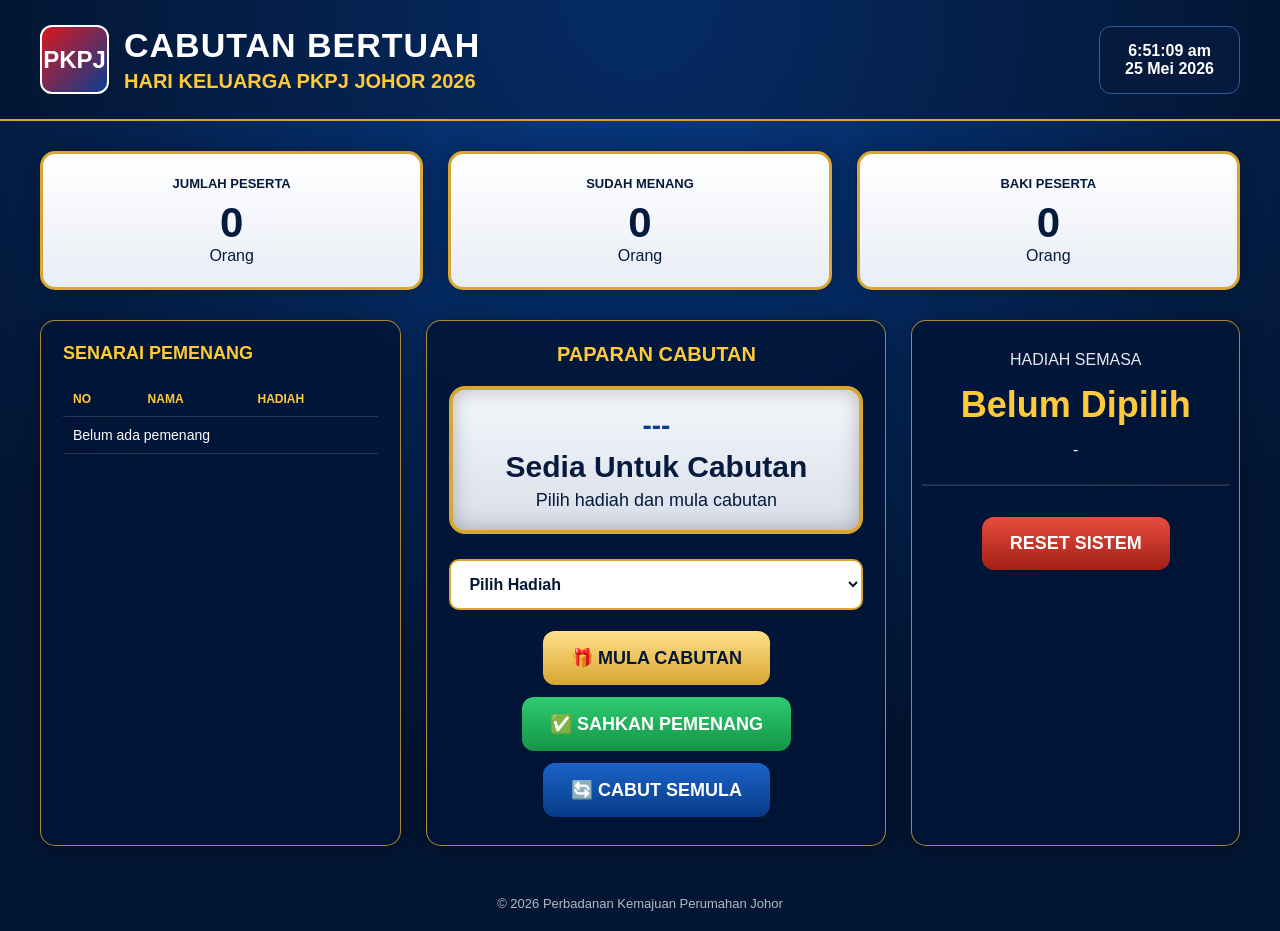
==== commit b76c47f7: "Update index.html" ====
--- a/index.html
+++ b/index.html
@@ -1,714 +1,577 @@
 <!DOCTYPE html>
-
 <html>
-
 <head>
-
-<title>
-Cabutan Bertuah PKPJ
-</title>
-
-
-<meta name="viewport" content="width=device-width, initial-scale=1.0">
-
-
-<style>
-
-
-body{
-
-margin:0;
-
-background:#021b36;
-
-font-family:Arial, sans-serif;
-
-color:white;
-
-text-align:center;
-
-}
-
-
-
-header{
-
-padding:20px;
-
-background:#052b55;
-
-border-bottom:3px solid gold;
-
-}
-
-
-
-.logo{
-
-width:70px;
-
-height:70px;
-
-object-fit:contain;
-
-background:white;
-
-border-radius:10px;
-
-}
-
-
-
-h1{
-
-color:#ffd000;
-
-font-size:40px;
-
-margin:10px;
-
-}
-
-
-
-h2{
-
-font-size:28px;
-
-}
-
-
-
-.container{
-
-
-display:flex;
-
-flex-direction:column;
-
-align-items:center;
-
-padding:20px;
-
-}
-
-
-
-canvas{
-
-background:white;
-
-border-radius:50%;
-
-margin-top:20px;
-
-box-shadow:
-0 0 30px gold;
-
-
-}
-
-
-
-button{
-
-
-margin:15px;
-
-padding:18px 50px;
-
-font-size:22px;
-
-font-weight:bold;
-
-border:none;
-
-border-radius:15px;
-
-cursor:pointer;
-
-
-}
-
-
-
-.spin{
-
-
-background:#ffd000;
-
-color:#052b55;
-
-
-}
-
-
-
-.reset{
-
-
-background:#d62828;
-
-color:white;
-
-
-}
-
-
-
-#winner{
-
-
-margin-top:20px;
-
-font-size:45px;
-
-font-weight:bold;
-
-color:#ffd000;
-
-}
-
-
-
-#hadiah{
-
-
-font-size:25px;
-
-background:white;
-
-color:#052b55;
-
-padding:15px;
-
-border-radius:15px;
-
-margin-top:20px;
-
-}
-
-
-
-.info{
-
-
-font-size:20px;
-
-}
-
-
-
-</style>
-
-
+  <base target="_top">
+  <meta charset="UTF-8">
+  <title>Sistem Cabutan Bertuah PKPJ</title>
+
+  <style>
+    body {
+      margin: 0;
+      font-family: Arial, sans-serif;
+      background: radial-gradient(circle at top, #073b88, #031634 70%);
+      color: white;
+      overflow-x: hidden;
+    }
+
+    .header {
+      padding: 25px 40px;
+      display: flex;
+      justify-content: space-between;
+      align-items: center;
+      background: rgba(0,0,0,0.25);
+      border-bottom: 2px solid #d8a631;
+    }
+
+    .logo-area {
+      display: flex;
+      align-items: center;
+      gap: 15px;
+    }
+
+    .logo-box {
+      width: 65px;
+      height: 65px;
+      border-radius: 12px;
+      background: linear-gradient(135deg, #d71920, #0b3d91);
+      display: flex;
+      align-items: center;
+      justify-content: center;
+      font-weight: bold;
+      font-size: 24px;
+      border: 2px solid white;
+    }
+
+    .title h1 {
+      margin: 0;
+      font-size: 34px;
+      letter-spacing: 1px;
+    }
+
+    .title p {
+      margin: 5px 0 0;
+      color: #ffca3a;
+      font-size: 20px;
+      font-weight: bold;
+    }
+
+    .clock {
+      background: #061a3d;
+      border: 1px solid #315b9b;
+      padding: 15px 25px;
+      border-radius: 12px;
+      text-align: center;
+      font-weight: bold;
+    }
+
+    .container {
+      padding: 30px 40px;
+    }
+
+    .cards {
+      display: grid;
+      grid-template-columns: repeat(3, 1fr);
+      gap: 25px;
+      margin-bottom: 30px;
+    }
+
+    .card {
+      background: linear-gradient(180deg, #ffffff, #e9edf5);
+      color: #061a3d;
+      border-radius: 15px;
+      padding: 22px;
+      text-align: center;
+      border: 3px solid #d8a631;
+      box-shadow: 0 0 20px rgba(0,0,0,0.3);
+    }
+
+    .card .label {
+      font-size: 13px;
+      font-weight: bold;
+      text-transform: uppercase;
+    }
+
+    .card .number {
+      font-size: 42px;
+      font-weight: bold;
+      margin-top: 8px;
+    }
+
+    .main-grid {
+      display: grid;
+      grid-template-columns: 1.1fr 1.4fr 1fr;
+      gap: 25px;
+    }
+
+    .panel {
+      background: rgba(2, 20, 55, 0.85);
+      border: 1px solid rgba(216, 166, 49, 0.8);
+      border-radius: 15px;
+      padding: 22px;
+      box-shadow: 0 0 25px rgba(0,0,0,0.35);
+    }
+
+    .panel h3 {
+      margin-top: 0;
+      color: #ffca3a;
+      text-transform: uppercase;
+      font-size: 18px;
+    }
+
+    .prize-box {
+      text-align: center;
+      padding: 30px 10px;
+    }
+
+    .prize-box .small {
+      font-size: 16px;
+      color: #ffffff;
+      opacity: 0.9;
+    }
+
+    .prize-box .prize {
+      font-size: 36px;
+      font-weight: bold;
+      color: #ffca3a;
+      margin: 15px 0;
+    }
+
+    .draw-area {
+      text-align: center;
+    }
+
+    .draw-title {
+      font-size: 20px;
+      margin-bottom: 20px;
+      color: #ffca3a;
+      font-weight: bold;
+    }
+
+    .name-display {
+      min-height: 140px;
+      background: linear-gradient(180deg, #f5f7fb, #d8dee9);
+      color: #061a3d;
+      border-radius: 16px;
+      border: 4px solid #d8a631;
+      display: flex;
+      flex-direction: column;
+      align-items: center;
+      justify-content: center;
+      box-shadow: inset 0 0 20px rgba(0,0,0,0.25);
+      margin-bottom: 25px;
+    }
+
+    .name-display .no {
+      font-size: 28px;
+      color: #0b3d91;
+      font-weight: bold;
+    }
+
+    .name-display .name {
+      font-size: 30px;
+      font-weight: bold;
+      margin-top: 8px;
+    }
+
+    .name-display .dept {
+      font-size: 18px;
+      margin-top: 6px;
+    }
+
+    .btn {
+      border: none;
+      border-radius: 12px;
+      padding: 16px 28px;
+      font-size: 18px;
+      font-weight: bold;
+      cursor: pointer;
+      margin: 6px;
+      transition: 0.2s;
+    }
+
+    .btn:hover {
+      transform: scale(1.03);
+    }
+
+    .btn-gold {
+      background: linear-gradient(180deg, #ffe08a, #d8a631);
+      color: #031634;
+    }
+
+    .btn-blue {
+      background: linear-gradient(180deg, #1b63c8, #073b88);
+      color: white;
+    }
+
+    .btn-green {
+      background: linear-gradient(180deg, #2ecc71, #159447);
+      color: white;
+    }
+
+    .btn-red {
+      background: linear-gradient(180deg, #e74c3c, #a32017);
+      color: white;
+    }
+
+    select {
+      width: 100%;
+      padding: 14px;
+      border-radius: 10px;
+      border: 2px solid #d8a631;
+      margin-bottom: 15px;
+      font-size: 16px;
+      background: white;
+      color: #031634;
+      font-weight: bold;
+    }
+
+    table {
+      width: 100%;
+      border-collapse: collapse;
+      color: white;
+      font-size: 14px;
+    }
+
+    th, td {
+      padding: 10px;
+      border-bottom: 1px solid rgba(255,255,255,0.15);
+      text-align: left;
+    }
+
+    th {
+      color: #ffca3a;
+      font-size: 12px;
+      text-transform: uppercase;
+    }
+
+    .winner-screen {
+      margin-top: 30px;
+      background: radial-gradient(circle at top, #0b3d91, #031634 70%);
+      border: 2px solid #d8a631;
+      border-radius: 20px;
+      padding: 35px;
+      text-align: center;
+      display: none;
+    }
+
+    .winner-screen h1 {
+      font-size: 56px;
+      color: #ffca3a;
+      margin: 0 0 20px;
+    }
+
+    .winner-name {
+      font-size: 42px;
+      font-weight: bold;
+      color: #ffca3a;
+      margin: 15px 0;
+    }
+
+    .winner-info {
+      font-size: 22px;
+      margin: 8px 0;
+    }
+
+    .footer {
+      text-align: center;
+      padding: 20px;
+      color: rgba(255,255,255,0.7);
+      font-size: 13px;
+    }
+
+    @media screen and (max-width: 1000px) {
+      .cards, .main-grid {
+        grid-template-columns: 1fr;
+      }
+
+      .title h1 {
+        font-size: 25px;
+      }
+    }
+  </style>
 </head>
 
-
-
 <body>
-
-
-
-<header>
-
-
-<img src="pkpj.png" class="logo">
-
-
-<h1>
-CABUTAN BERTUAH PKPJ
-</h1>
-
-
-<h2>
-🎡 SPIN WHEEL
-</h2>
-
-
-</header>
-
-
-
-
-
-<div class="container">
-
-
-
-<div class="info">
-
-Peserta Layak:
-
-<span id="jumlah">
-0
-</span>
-
-orang
-
-</div>
-
-
-
-
-<canvas id="wheel" width="600" height="600"></canvas>
-
-
-
-
-<button class="spin" onclick="spin()">
-
-🎡 MULA CABUTAN
-
-</button>
-
-
-
-
-<button class="reset" onclick="resetWheel()">
-
-RESET
-
-</button>
-
-
-
-
-
-<div id="winner">
-
-SEDIA UNTUK CABUTAN
-
-</div>
-
-
-
-
-<div id="hadiah">
-
-🎁 HADIAH
-
-</div>
-
-
-
-
-</div>
-
-
-
-
-
-
-
-
-
-<script>
-
-
-// ==========================
-// URL APPS SCRIPT
-// ==========================
-
-
-const API =
-
-"https://script.google.com/macros/s/URL_ANDA/exec";
-
-
-
-
-
-
-let names=[];
-
-
-let angle=0;
-
-
-let spinning=false;
-
-
-
-
-
-const canvas =
-
-document.getElementById("wheel");
-
-
-
-const ctx =
-canvas.getContext("2d");
-
-
-
-
-
-// ==========================
-// LOAD NAMA
-// ==========================
-
-
-function loadNames(){
-
-
-fetch(
-API+"?action=wheel"
-)
-
-
-.then(r=>r.json())
-
-
-.then(data=>{
-
-
-names=data;
-
-
-document
-.getElementById("jumlah")
-.innerHTML=
-names.length;
-
-
-
-drawWheel();
-
-
-});
-
-
-}
-
-
-
-
-
-
-
-// ==========================
-// DRAW WHEEL
-// ==========================
-
-
-function drawWheel(){
-
-
-
-let size =
-names.length;
-
-
-
-if(size==0)
-return;
-
-
-
-
-let arc =
-Math.PI*2/size;
-
-
-
-
-ctx.clearRect(
-0,
-0,
-600,
-600
-);
-
-
-
-for(let i=0;i<size;i++){
-
-
-
-ctx.beginPath();
-
-
-
-ctx.moveTo(
-300,
-300
-);
-
-
-
-ctx.arc(
-
-300,
-
-300,
-
-300,
-
-angle+i*arc,
-
-angle+(i+1)*arc
-
-);
-
-
-
-ctx.fillStyle =
-i%2==0
-?
-"#ffd000"
-:
-"#052b55";
-
-
-
-ctx.fill();
-
-
-
-ctx.save();
-
-
-
-ctx.translate(
-300,
-300
-);
-
-
-
-ctx.rotate(
-angle+i*arc+arc/2
-);
-
-
-
-ctx.fillStyle =
-i%2==0
-?
-"#052b55"
-:
-"white";
-
-
-
-ctx.font="18px Arial";
-
-
-
-ctx.fillText(
-
-names[i].substring(0,15),
-
-80,
-
-0
-
-);
-
-
-
-ctx.restore();
-
-
-
-}
-
-
-
-}
-
-
-
-
-
-// ==========================
-// SPIN
-// ==========================
-
-
-function spin(){
-
-
-
-if(spinning)
-return;
-
-
-
-if(names.length==0){
-
-alert(
-"Tiada peserta"
-);
-
-return;
-
-}
-
-
-
-spinning=true;
-
-
-
-let target =
-Math.random()*3000+3000;
-
-
-
-let start =
-Date.now();
-
-
-
-let duration =
-4000;
-
-
-
-function animate(){
-
-
-
-let now =
-Date.now();
-
-
-
-let progress =
-(now-start)/duration;
-
-
-
-if(progress<1){
-
-
-angle +=
-
-(target*(progress))/80;
-
-
-
-drawWheel();
-
-
-requestAnimationFrame(animate);
-
-
-
-}
-
-else{
-
-
-
-spinning=false;
-
-
-selectWinner();
-
-
-
-}
-
-
-
-}
-
-
-
-animate();
-
-
-
-}
-
-
-
-
-
-
-
-// ==========================
-// WINNER
-// ==========================
-
-
-function selectWinner(){
-
-
-
-let winner =
-
-names[
-Math.floor(
-Math.random()*names.length
-)
-];
-
-
-
-document
-.getElementById("winner")
-.innerHTML=
-
-"🎉 "+winner;
-
-
-
-document
-.getElementById("hadiah")
-.innerHTML=
-
-"🎁 SILA RUJUK HADIAH CABUTAN";
-
-
-
-}
-
-
-
-
-
-
-
-function resetWheel(){
-
-
-
-document
-.getElementById("winner")
-.innerHTML=
-
-"SEDIA UNTUK CABUTAN";
-
-
-
-document
-.getElementById("hadiah")
-.innerHTML=
-
-"🎁 HADIAH";
-
-
-
-}
-
-
-
-
-
-
-loadNames();
-
-
-
-</script>
-
-
-
+  <div class="header">
+    <div class="logo-area">
+      <div class="logo-box">PKPJ</div>
+      <div class="title">
+        <h1>CABUTAN BERTUAH</h1>
+        <p>HARI KELUARGA PKPJ JOHOR 2026</p>
+      </div>
+    </div>
+
+    <div class="clock">
+      <div id="timeNow">--:--:--</div>
+      <div>25 Mei 2026</div>
+    </div>
+  </div>
+
+  <div class="container">
+    <div class="cards">
+      <div class="card">
+        <div class="label">Jumlah Peserta</div>
+        <div class="number" id="jumlahPeserta">0</div>
+        <div>Orang</div>
+      </div>
+
+      <div class="card">
+        <div class="label">Sudah Menang</div>
+        <div class="number" id="sudahMenang">0</div>
+        <div>Orang</div>
+      </div>
+
+      <div class="card">
+        <div class="label">Baki Peserta</div>
+        <div class="number" id="bakiPeserta">0</div>
+        <div>Orang</div>
+      </div>
+    </div>
+
+    <div class="main-grid">
+      <div class="panel">
+        <h3>Senarai Pemenang</h3>
+        <table>
+          <thead>
+            <tr>
+              <th>No</th>
+              <th>Nama</th>
+              <th>Hadiah</th>
+            </tr>
+          </thead>
+          <tbody id="winnerList">
+            <tr>
+              <td colspan="3">Belum ada pemenang</td>
+            </tr>
+          </tbody>
+        </table>
+      </div>
+
+      <div class="panel draw-area">
+        <div class="draw-title">PAPARAN CABUTAN</div>
+
+        <div class="name-display">
+          <div class="no" id="displayNo">---</div>
+          <div class="name" id="displayName">Sedia Untuk Cabutan</div>
+          <div class="dept" id="displayDept">Pilih hadiah dan mula cabutan</div>
+        </div>
+
+        <select id="hadiahSelect">
+          <option value="">Pilih Hadiah</option>
+        </select>
+
+        <button class="btn btn-gold" onclick="mulaCabutan()">🎁 MULA CABUTAN</button>
+        <button class="btn btn-green" onclick="sahkanPemenang()">✅ SAHKAN PEMENANG</button>
+        <button class="btn btn-blue" onclick="cabutSemula()">🔄 CABUT SEMULA</button>
+      </div>
+
+      <div class="panel prize-box">
+        <div class="small">HADIAH SEMASA</div>
+        <div class="prize" id="hadiahSemasa">Belum Dipilih</div>
+        <div id="kategoriSemasa">-</div>
+
+        <hr style="border-color: rgba(255,255,255,0.15); margin: 25px 0;">
+
+        <button class="btn btn-red" onclick="resetSistem()">RESET SISTEM</button>
+      </div>
+    </div>
+
+    <div class="winner-screen" id="winnerScreen">
+      <h1>TAHNIAH!</h1>
+      <div class="winner-name" id="winnerNameBig">NAMA PEMENANG</div>
+      <div class="winner-info" id="winnerDeptBig">BAHAGIAN</div>
+      <div class="winner-info" id="winnerPrizeBig">HADIAH</div>
+      <div class="winner-info" id="winnerNoBig">NO PESERTA</div>
+    </div>
+  </div>
+
+  <div class="footer">
+    © 2026 Perbadanan Kemajuan Perumahan Johor
+  </div>
+
+  <script>
+    let dashboardData = {};
+    let selectedWinner = null;
+    let selectedPrize = null;
+    let rollingInterval = null;
+
+    function updateClock() {
+      const now = new Date();
+      document.getElementById("timeNow").innerText = now.toLocaleTimeString("en-MY");
+    }
+
+    setInterval(updateClock, 1000);
+    updateClock();
+
+    function loadDashboard() {
+      google.script.run
+        .withSuccessHandler(function(data) {
+          dashboardData = data;
+
+          document.getElementById("jumlahPeserta").innerText = data.jumlahPeserta;
+          document.getElementById("sudahMenang").innerText = data.sudahMenang;
+          document.getElementById("bakiPeserta").innerText = data.bakiPeserta;
+
+          loadHadiah(data.hadiah);
+          loadPemenang(data.pemenang);
+        })
+        .getDashboardData();
+    }
+
+    function loadHadiah(hadiah) {
+      const select = document.getElementById("hadiahSelect");
+      select.innerHTML = '<option value="">Pilih Hadiah</option>';
+
+      hadiah.forEach(h => {
+        if (h.Status === "Aktif") {
+          const option = document.createElement("option");
+          option.value = h.IDHadiah;
+          option.textContent = h.NamaHadiah + " - " + h.Kategori;
+          select.appendChild(option);
+        }
+      });
+    }
+
+    function loadPemenang(pemenang) {
+      const tbody = document.getElementById("winnerList");
+      tbody.innerHTML = "";
+
+      if (pemenang.length === 0) {
+        tbody.innerHTML = '<tr><td colspan="3">Belum ada pemenang</td></tr>';
+        return;
+      }
+
+      pemenang.slice(-8).reverse().forEach((p, index) => {
+        const tr = document.createElement("tr");
+        tr.innerHTML = `
+          <td>${index + 1}</td>
+          <td>${p.Nama}</td>
+          <td>${p.Hadiah}</td>
+        `;
+        tbody.appendChild(tr);
+      });
+    }
+
+    function mulaCabutan() {
+      const idHadiah = document.getElementById("hadiahSelect").value;
+
+      if (!idHadiah) {
+        alert("Sila pilih hadiah dahulu.");
+        return;
+      }
+
+      document.getElementById("winnerScreen").style.display = "none";
+
+      selectedPrize = dashboardData.hadiah.find(h => String(h.IDHadiah) === String(idHadiah));
+
+      document.getElementById("hadiahSemasa").innerText = selectedPrize.NamaHadiah;
+      document.getElementById("kategoriSemasa").innerText = selectedPrize.Kategori;
+
+      const pesertaLayak = dashboardData.peserta.filter(p => {
+        const sudahMenang = dashboardData.pemenang.some(w => String(w.NoPeserta) === String(p.NoPeserta));
+        return p.Status === "Layak" && !sudahMenang;
+      });
+
+      if (pesertaLayak.length === 0) {
+        alert("Tiada peserta layak.");
+        return;
+      }
+
+      let count = 0;
+
+      rollingInterval = setInterval(() => {
+        const randomPeserta = pesertaLayak[Math.floor(Math.random() * pesertaLayak.length)];
+
+        document.getElementById("displayNo").innerText = randomPeserta.NoPeserta;
+        document.getElementById("displayName").innerText = randomPeserta.Nama;
+        document.getElementById("displayDept").innerText = randomPeserta.Bahagian;
+
+        count++;
+
+        if (count > 35) {
+          clearInterval(rollingInterval);
+
+          google.script.run
+            .withSuccessHandler(function(result) {
+              if (!result.success) {
+                alert(result.message);
+                return;
+              }
+
+              selectedWinner = result.peserta;
+              selectedPrize = result.hadiah;
+
+              document.getElementById("displayNo").innerText = selectedWinner.NoPeserta;
+              document.getElementById("displayName").innerText = selectedWinner.Nama;
+              document.getElementById("displayDept").innerText = selectedWinner.Bahagian;
+
+              showWinnerScreen();
+            })
+            .cabutPemenang(idHadiah);
+        }
+      }, 80);
+    }
+
+    function showWinnerScreen() {
+      document.getElementById("winnerScreen").style.display = "block";
+      document.getElementById("winnerNameBig").innerText = selectedWinner.Nama;
+      document.getElementById("winnerDeptBig").innerText = selectedWinner.Bahagian;
+      document.getElementById("winnerPrizeBig").innerText = "HADIAH: " + selectedPrize.NamaHadiah;
+      document.getElementById("winnerNoBig").innerText = "NO PESERTA: " + selectedWinner.NoPeserta;
+    }
+
+    function sahkanPemenang() {
+      if (!selectedWinner || !selectedPrize) {
+        alert("Tiada pemenang untuk disahkan.");
+        return;
+      }
+
+      const data = {
+        NoPeserta: selectedWinner.NoPeserta,
+        Nama: selectedWinner.Nama,
+        Bahagian: selectedWinner.Bahagian,
+        NamaHadiah: selectedPrize.NamaHadiah,
+        Kategori: selectedPrize.Kategori
+      };
+
+      google.script.run
+        .withSuccessHandler(function(result) {
+          alert(result.message);
+          selectedWinner = null;
+          selectedPrize = null;
+          loadDashboard();
+
+          document.getElementById("displayNo").innerText = "---";
+          document.getElementById("displayName").innerText = "Sedia Untuk Cabutan Seterusnya";
+          document.getElementById("displayDept").innerText = "Pilih hadiah dan mula cabutan";
+        })
+        .sahkanPemenang(data);
+    }
+
+    function cabutSemula() {
+      selectedWinner = null;
+      document.getElementById("winnerScreen").style.display = "none";
+      document.getElementById("displayNo").innerText = "---";
+      document.getElementById("displayName").innerText = "Sedia Untuk Cabutan Semula";
+      document.getElementById("displayDept").innerText = "Tekan Mula Cabutan";
+    }
+
+    function resetSistem() {
+      const confirmReset = confirm("Adakah anda pasti mahu reset semua pemenang?");
+      if (!confirmReset) return;
+
+      const secondConfirm = confirm("Pengesahan kedua: Semua rekod pemenang akan dipadam.");
+      if (!secondConfirm) return;
+
+      google.script.run
+        .withSuccessHandler(function(result) {
+          alert(result.message);
+          loadDashboard();
+        })
+        .resetPemenang();
+    }
+
+    loadDashboard();
+  </script>
 </body>
-
 </html>
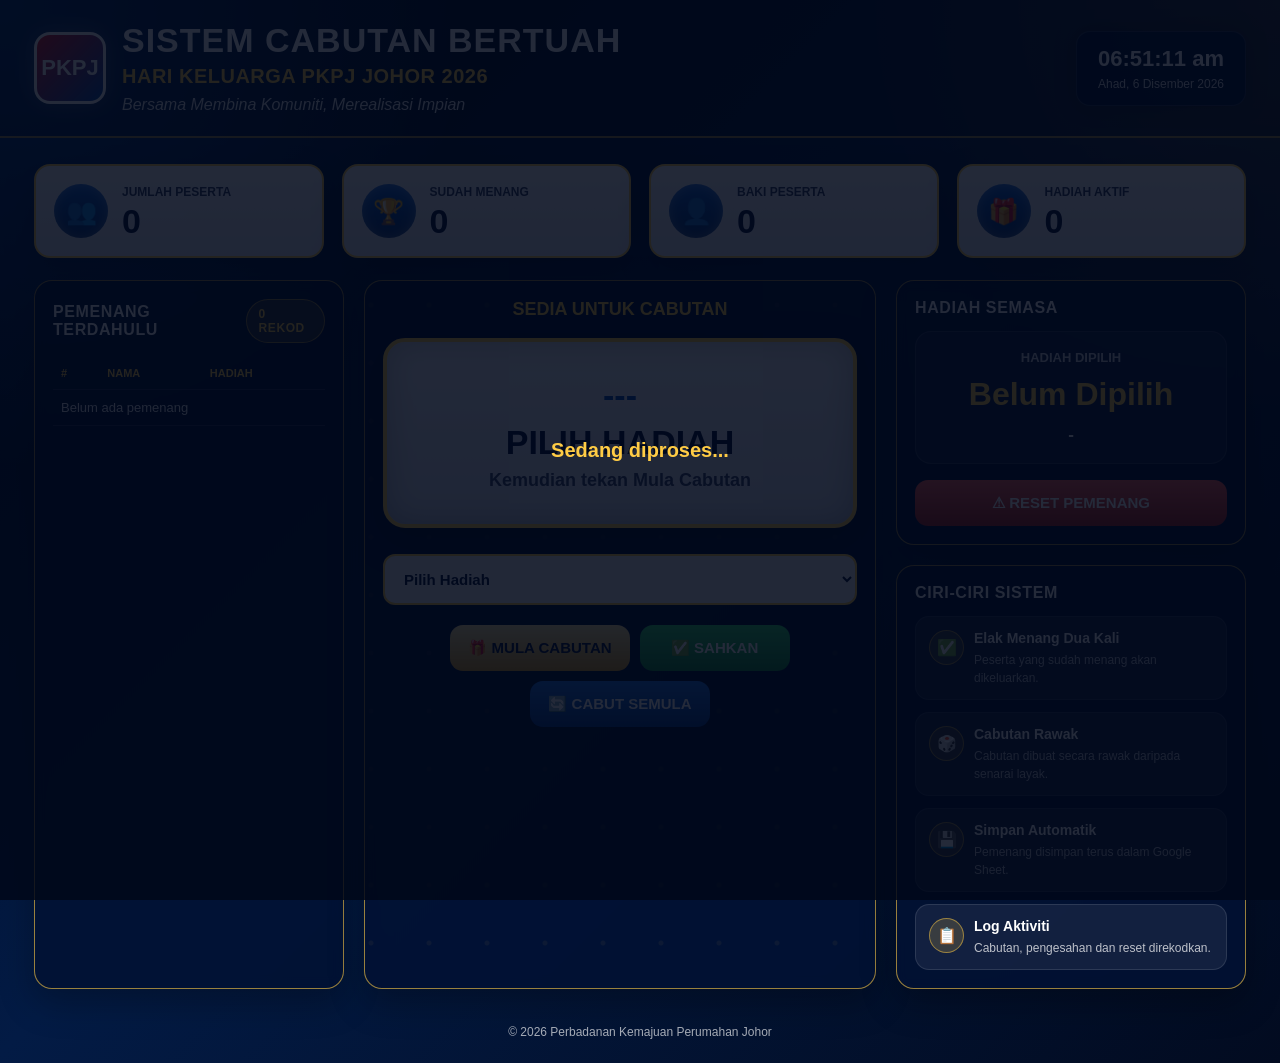
==== commit 9e746e82: "Update index.html" ====
--- a/index.html
+++ b/index.html
@@ -6,335 +6,615 @@
   <title>Sistem Cabutan Bertuah PKPJ</title>
 
   <style>
+    * {
+      box-sizing: border-box;
+    }
+
     body {
       margin: 0;
-      font-family: Arial, sans-serif;
-      background: radial-gradient(circle at top, #073b88, #031634 70%);
-      color: white;
+      font-family: Arial, Helvetica, sans-serif;
+      background:
+        radial-gradient(circle at top left, rgba(16, 91, 190, 0.7), transparent 28%),
+        radial-gradient(circle at top right, rgba(255, 199, 65, 0.22), transparent 25%),
+        linear-gradient(135deg, #020b20 0%, #031b45 45%, #020b20 100%);
+      color: #ffffff;
+      min-height: 100vh;
       overflow-x: hidden;
     }
 
-    .header {
-      padding: 25px 40px;
+    .gold {
+      color: #ffcc45;
+    }
+
+    .topbar {
       display: flex;
       justify-content: space-between;
       align-items: center;
-      background: rgba(0,0,0,0.25);
-      border-bottom: 2px solid #d8a631;
-    }
-
-    .logo-area {
+      padding: 22px 34px;
+      border-bottom: 2px solid rgba(255, 204, 69, 0.6);
+      background: rgba(0, 0, 0, 0.25);
+    }
+
+    .brand {
       display: flex;
       align-items: center;
-      gap: 15px;
-    }
-
-    .logo-box {
-      width: 65px;
-      height: 65px;
-      border-radius: 12px;
-      background: linear-gradient(135deg, #d71920, #0b3d91);
+      gap: 16px;
+    }
+
+    .logo {
+      width: 72px;
+      height: 72px;
+      border-radius: 16px;
+      background: linear-gradient(135deg, #e11d2e, #064fb0);
+      border: 3px solid #ffffff;
       display: flex;
+      justify-content: center;
       align-items: center;
-      justify-content: center;
-      font-weight: bold;
-      font-size: 24px;
-      border: 2px solid white;
-    }
-
-    .title h1 {
+      font-weight: 900;
+      font-size: 22px;
+      box-shadow: 0 0 22px rgba(255,255,255,0.2);
+    }
+
+    .brand-text h1 {
       margin: 0;
       font-size: 34px;
       letter-spacing: 1px;
-    }
-
-    .title p {
-      margin: 5px 0 0;
-      color: #ffca3a;
+      line-height: 1.1;
+    }
+
+    .brand-text h2 {
+      margin: 6px 0 0;
       font-size: 20px;
-      font-weight: bold;
-    }
-
-    .clock {
-      background: #061a3d;
-      border: 1px solid #315b9b;
-      padding: 15px 25px;
-      border-radius: 12px;
+      color: #ffcc45;
+      letter-spacing: 0.5px;
+    }
+
+    .brand-text p {
+      margin: 8px 0 0;
+      font-style: italic;
+      opacity: 0.9;
+    }
+
+    .clock-box {
+      min-width: 170px;
+      padding: 14px 18px;
+      border-radius: 14px;
+      background: rgba(1, 17, 48, 0.92);
+      border: 1px solid rgba(255,255,255,0.15);
       text-align: center;
-      font-weight: bold;
-    }
-
-    .container {
-      padding: 30px 40px;
-    }
-
-    .cards {
+      box-shadow: 0 0 20px rgba(0,0,0,0.35);
+    }
+
+    .clock-box .time {
+      font-size: 22px;
+      font-weight: 800;
+    }
+
+    .clock-box .date {
+      font-size: 12px;
+      margin-top: 5px;
+      opacity: 0.85;
+    }
+
+    .page {
+      padding: 26px 34px 18px;
+    }
+
+    .stats {
       display: grid;
-      grid-template-columns: repeat(3, 1fr);
-      gap: 25px;
-      margin-bottom: 30px;
-    }
-
-    .card {
-      background: linear-gradient(180deg, #ffffff, #e9edf5);
-      color: #061a3d;
-      border-radius: 15px;
-      padding: 22px;
-      text-align: center;
-      border: 3px solid #d8a631;
-      box-shadow: 0 0 20px rgba(0,0,0,0.3);
-    }
-
-    .card .label {
-      font-size: 13px;
-      font-weight: bold;
+      grid-template-columns: repeat(4, 1fr);
+      gap: 18px;
+      margin-bottom: 22px;
+    }
+
+    .stat-card {
+      border-radius: 16px;
+      padding: 18px;
+      background: linear-gradient(180deg, rgba(255,255,255,0.98), rgba(231,235,244,0.98));
+      color: #06143b;
+      border: 2px solid rgba(255, 204, 69, 0.95);
+      box-shadow: 0 12px 30px rgba(0,0,0,0.25);
+      display: flex;
+      align-items: center;
+      gap: 14px;
+    }
+
+    .stat-icon {
+      width: 54px;
+      height: 54px;
+      border-radius: 50%;
+      background: linear-gradient(180deg, #0e61d4, #07347a);
+      color: #fff;
+      display: flex;
+      justify-content: center;
+      align-items: center;
+      font-size: 25px;
+      box-shadow: inset 0 0 12px rgba(255,255,255,0.3);
+    }
+
+    .stat-label {
+      font-size: 12px;
+      font-weight: 800;
       text-transform: uppercase;
-    }
-
-    .card .number {
-      font-size: 42px;
-      font-weight: bold;
-      margin-top: 8px;
+      opacity: 0.8;
+    }
+
+    .stat-number {
+      font-size: 34px;
+      font-weight: 900;
+      line-height: 1;
+      margin-top: 5px;
     }
 
     .main-grid {
       display: grid;
-      grid-template-columns: 1.1fr 1.4fr 1fr;
-      gap: 25px;
+      grid-template-columns: 310px 1fr 350px;
+      gap: 20px;
     }
 
     .panel {
-      background: rgba(2, 20, 55, 0.85);
-      border: 1px solid rgba(216, 166, 49, 0.8);
-      border-radius: 15px;
-      padding: 22px;
-      box-shadow: 0 0 25px rgba(0,0,0,0.35);
-    }
-
-    .panel h3 {
-      margin-top: 0;
-      color: #ffca3a;
+      background: rgba(2, 18, 52, 0.88);
+      border: 1px solid rgba(255, 204, 69, 0.6);
+      border-radius: 18px;
+      padding: 18px;
+      box-shadow: 0 14px 35px rgba(0,0,0,0.28);
+      backdrop-filter: blur(6px);
+    }
+
+    .panel-title {
+      margin: 0 0 14px;
+      font-size: 16px;
       text-transform: uppercase;
-      font-size: 18px;
-    }
-
-    .prize-box {
-      text-align: center;
-      padding: 30px 10px;
-    }
-
-    .prize-box .small {
-      font-size: 16px;
       color: #ffffff;
-      opacity: 0.9;
-    }
-
-    .prize-box .prize {
-      font-size: 36px;
-      font-weight: bold;
-      color: #ffca3a;
-      margin: 15px 0;
-    }
-
-    .draw-area {
-      text-align: center;
-    }
-
-    .draw-title {
-      font-size: 20px;
-      margin-bottom: 20px;
-      color: #ffca3a;
-      font-weight: bold;
-    }
-
-    .name-display {
-      min-height: 140px;
-      background: linear-gradient(180deg, #f5f7fb, #d8dee9);
-      color: #061a3d;
-      border-radius: 16px;
-      border: 4px solid #d8a631;
+      letter-spacing: 0.6px;
       display: flex;
-      flex-direction: column;
       align-items: center;
-      justify-content: center;
-      box-shadow: inset 0 0 20px rgba(0,0,0,0.25);
-      margin-bottom: 25px;
-    }
-
-    .name-display .no {
-      font-size: 28px;
-      color: #0b3d91;
-      font-weight: bold;
-    }
-
-    .name-display .name {
-      font-size: 30px;
-      font-weight: bold;
-      margin-top: 8px;
-    }
-
-    .name-display .dept {
-      font-size: 18px;
-      margin-top: 6px;
-    }
-
-    .btn {
-      border: none;
-      border-radius: 12px;
-      padding: 16px 28px;
-      font-size: 18px;
-      font-weight: bold;
-      cursor: pointer;
-      margin: 6px;
-      transition: 0.2s;
-    }
-
-    .btn:hover {
-      transform: scale(1.03);
-    }
-
-    .btn-gold {
-      background: linear-gradient(180deg, #ffe08a, #d8a631);
-      color: #031634;
-    }
-
-    .btn-blue {
-      background: linear-gradient(180deg, #1b63c8, #073b88);
-      color: white;
-    }
-
-    .btn-green {
-      background: linear-gradient(180deg, #2ecc71, #159447);
-      color: white;
-    }
-
-    .btn-red {
-      background: linear-gradient(180deg, #e74c3c, #a32017);
-      color: white;
-    }
-
-    select {
-      width: 100%;
-      padding: 14px;
-      border-radius: 10px;
-      border: 2px solid #d8a631;
-      margin-bottom: 15px;
-      font-size: 16px;
-      background: white;
-      color: #031634;
-      font-weight: bold;
+      justify-content: space-between;
+    }
+
+    .pill {
+      display: inline-block;
+      padding: 7px 12px;
+      border-radius: 999px;
+      background: rgba(255, 204, 69, 0.16);
+      border: 1px solid rgba(255, 204, 69, 0.5);
+      color: #ffcc45;
+      font-weight: 800;
+      font-size: 12px;
     }
 
     table {
       width: 100%;
       border-collapse: collapse;
-      color: white;
+      font-size: 13px;
+    }
+
+    th, td {
+      padding: 10px 8px;
+      border-bottom: 1px solid rgba(255,255,255,0.12);
+      text-align: left;
+    }
+
+    th {
+      color: #ffcc45;
+      font-size: 11px;
+      text-transform: uppercase;
+    }
+
+    td {
+      color: rgba(255,255,255,0.92);
+    }
+
+    .draw-panel {
+      min-height: 520px;
+      text-align: center;
+      position: relative;
+      overflow: hidden;
+    }
+
+    .draw-panel:before {
+      content: "";
+      position: absolute;
+      inset: -50%;
+      background:
+        radial-gradient(circle, rgba(255, 204, 69, 0.13) 0 2px, transparent 3px);
+      background-size: 58px 58px;
+      opacity: 0.35;
+      pointer-events: none;
+      animation: floatBg 18s linear infinite;
+    }
+
+    @keyframes floatBg {
+      from { transform: translateY(0); }
+      to { transform: translateY(80px); }
+    }
+
+    .draw-content {
+      position: relative;
+      z-index: 2;
+    }
+
+    .status-text {
+      font-size: 18px;
+      font-weight: 900;
+      margin-bottom: 14px;
+      color: #ffcc45;
+      text-transform: uppercase;
+    }
+
+    .screen {
+      background: linear-gradient(180deg, #f7f9fd, #d7deec);
+      color: #06143b;
+      border-radius: 22px;
+      border: 4px solid #ffcc45;
+      min-height: 190px;
+      display: flex;
+      justify-content: center;
+      align-items: center;
+      flex-direction: column;
+      padding: 22px;
+      margin: 18px 0 18px;
+      box-shadow:
+        inset 0 0 30px rgba(0,0,0,0.22),
+        0 12px 35px rgba(0,0,0,0.45);
+    }
+
+    .screen.rolling {
+      animation: pulseGold 0.45s infinite alternate;
+    }
+
+    @keyframes pulseGold {
+      from {
+        box-shadow:
+          inset 0 0 30px rgba(0,0,0,0.22),
+          0 0 14px rgba(255,204,69,0.5);
+      }
+      to {
+        box-shadow:
+          inset 0 0 30px rgba(0,0,0,0.22),
+          0 0 35px rgba(255,204,69,1);
+      }
+    }
+
+    .display-no {
+      font-size: 34px;
+      font-weight: 900;
+      color: #0d50b7;
+    }
+
+    .display-name {
+      font-size: 34px;
+      font-weight: 900;
+      margin-top: 8px;
+      text-transform: uppercase;
+    }
+
+    .display-dept {
+      font-size: 18px;
+      margin-top: 8px;
+      font-weight: 700;
+      opacity: 0.75;
+    }
+
+    .select {
+      width: 100%;
+      padding: 14px 15px;
+      border-radius: 12px;
+      border: 2px solid #ffcc45;
+      font-size: 15px;
+      font-weight: 800;
+      color: #07163b;
+      outline: none;
+      margin: 8px 0 12px;
+    }
+
+    .button-row {
+      display: flex;
+      flex-wrap: wrap;
+      justify-content: center;
+      gap: 10px;
+      margin-top: 8px;
+    }
+
+    .btn {
+      border: none;
+      border-radius: 13px;
+      padding: 14px 18px;
+      font-size: 15px;
+      font-weight: 900;
+      cursor: pointer;
+      transition: transform 0.15s, filter 0.15s;
+      min-width: 150px;
+    }
+
+    .btn:hover {
+      transform: translateY(-2px);
+      filter: brightness(1.08);
+    }
+
+    .btn:disabled {
+      opacity: 0.45;
+      cursor: not-allowed;
+      transform: none;
+    }
+
+    .btn-gold {
+      background: linear-gradient(180deg, #ffe89c, #d59a23);
+      color: #06143b;
+    }
+
+    .btn-green {
+      background: linear-gradient(180deg, #34d86f, #138c3d);
+      color: #fff;
+    }
+
+    .btn-blue {
+      background: linear-gradient(180deg, #2075e6, #083c92);
+      color: #fff;
+    }
+
+    .btn-red {
+      background: linear-gradient(180deg, #ff5c52, #ae2018);
+      color: #fff;
+    }
+
+    .prize-card {
+      text-align: center;
+      padding: 18px;
+      border-radius: 16px;
+      background: rgba(255,255,255,0.06);
+      border: 1px solid rgba(255,255,255,0.12);
+      margin-bottom: 16px;
+    }
+
+    .prize-label {
+      font-size: 13px;
+      font-weight: 800;
+      text-transform: uppercase;
+      opacity: 0.8;
+    }
+
+    .prize-name {
+      color: #ffcc45;
+      font-weight: 900;
+      font-size: 32px;
+      margin: 12px 0;
+      line-height: 1.1;
+    }
+
+    .prize-category {
+      font-size: 17px;
+      font-weight: 700;
+    }
+
+    .winner-big {
+      display: none;
+      margin-top: 22px;
+      border-radius: 22px;
+      border: 2px solid rgba(255, 204, 69, 0.9);
+      background:
+        radial-gradient(circle at top, rgba(255,204,69,0.16), transparent 35%),
+        linear-gradient(135deg, rgba(3,28,76,0.98), rgba(1,10,30,0.98));
+      padding: 26px;
+      text-align: center;
+      box-shadow: 0 14px 40px rgba(0,0,0,0.35);
+      position: relative;
+      overflow: hidden;
+    }
+
+    .winner-big.show {
+      display: block;
+      animation: winnerPop 0.55s ease-out;
+    }
+
+    @keyframes winnerPop {
+      from {
+        opacity: 0;
+        transform: scale(0.94);
+      }
+      to {
+        opacity: 1;
+        transform: scale(1);
+      }
+    }
+
+    .winner-big h1 {
+      margin: 0 0 12px;
+      color: #ffcc45;
+      font-size: 54px;
+      letter-spacing: 2px;
+    }
+
+    .winner-big .name {
+      font-size: 40px;
+      font-weight: 900;
+      color: #ffcc45;
+      text-transform: uppercase;
+      margin: 10px 0;
+    }
+
+    .winner-big .info {
+      font-size: 19px;
+      font-weight: 700;
+      margin-top: 8px;
+    }
+
+    .feature-list {
+      display: grid;
+      gap: 12px;
+    }
+
+    .feature {
+      padding: 13px;
+      border-radius: 14px;
+      background: rgba(255,255,255,0.07);
+      border: 1px solid rgba(255,255,255,0.11);
+      display: flex;
+      gap: 10px;
+      align-items: flex-start;
+    }
+
+    .feature-icon {
+      width: 35px;
+      height: 35px;
+      border-radius: 50%;
+      background: rgba(255, 204, 69, 0.16);
+      border: 1px solid rgba(255, 204, 69, 0.5);
+      display: flex;
+      justify-content: center;
+      align-items: center;
+      flex-shrink: 0;
+    }
+
+    .feature strong {
+      display: block;
+      color: #fff;
       font-size: 14px;
-    }
-
-    th, td {
-      padding: 10px;
-      border-bottom: 1px solid rgba(255,255,255,0.15);
-      text-align: left;
-    }
-
-    th {
-      color: #ffca3a;
+      margin-bottom: 4px;
+    }
+
+    .feature span {
+      color: rgba(255,255,255,0.72);
       font-size: 12px;
-      text-transform: uppercase;
-    }
-
-    .winner-screen {
-      margin-top: 30px;
-      background: radial-gradient(circle at top, #0b3d91, #031634 70%);
-      border: 2px solid #d8a631;
-      border-radius: 20px;
-      padding: 35px;
+    }
+
+    .footer {
+      padding: 18px 34px 24px;
       text-align: center;
+      font-size: 12px;
+      color: rgba(255,255,255,0.65);
+    }
+
+    .loading {
+      position: fixed;
+      inset: 0;
+      background: rgba(0, 8, 25, 0.86);
       display: none;
-    }
-
-    .winner-screen h1 {
-      font-size: 56px;
-      color: #ffca3a;
-      margin: 0 0 20px;
-    }
-
-    .winner-name {
-      font-size: 42px;
-      font-weight: bold;
-      color: #ffca3a;
-      margin: 15px 0;
-    }
-
-    .winner-info {
-      font-size: 22px;
-      margin: 8px 0;
-    }
-
-    .footer {
-      text-align: center;
-      padding: 20px;
-      color: rgba(255,255,255,0.7);
-      font-size: 13px;
-    }
-
-    @media screen and (max-width: 1000px) {
-      .cards, .main-grid {
+      justify-content: center;
+      align-items: center;
+      z-index: 999;
+      font-size: 20px;
+      font-weight: 900;
+      color: #ffcc45;
+    }
+
+    .loading.show {
+      display: flex;
+    }
+
+    @media (max-width: 1100px) {
+      .stats {
+        grid-template-columns: repeat(2, 1fr);
+      }
+
+      .main-grid {
         grid-template-columns: 1fr;
       }
 
-      .title h1 {
-        font-size: 25px;
+      .topbar {
+        flex-direction: column;
+        gap: 18px;
+        text-align: center;
+      }
+
+      .brand {
+        flex-direction: column;
+      }
+    }
+
+    @media (max-width: 600px) {
+      .stats {
+        grid-template-columns: 1fr;
+      }
+
+      .brand-text h1 {
+        font-size: 24px;
+      }
+
+      .brand-text h2 {
+        font-size: 16px;
+      }
+
+      .display-name {
+        font-size: 24px;
+      }
+
+      .winner-big h1 {
+        font-size: 38px;
+      }
+
+      .winner-big .name {
+        font-size: 26px;
       }
     }
   </style>
 </head>
 
 <body>
-  <div class="header">
-    <div class="logo-area">
-      <div class="logo-box">PKPJ</div>
-      <div class="title">
-        <h1>CABUTAN BERTUAH</h1>
-        <p>HARI KELUARGA PKPJ JOHOR 2026</p>
+  <div class="loading" id="loading">Sedang diproses...</div>
+
+  <div class="topbar">
+    <div class="brand">
+      <div class="logo">PKPJ</div>
+      <div class="brand-text">
+        <h1>SISTEM CABUTAN BERTUAH</h1>
+        <h2>HARI KELUARGA PKPJ JOHOR 2026</h2>
+        <p>Bersama Membina Komuniti, Merealisasi Impian</p>
       </div>
     </div>
 
-    <div class="clock">
-      <div id="timeNow">--:--:--</div>
-      <div>25 Mei 2026</div>
+    <div class="clock-box">
+      <div class="time" id="timeNow">--:--:--</div>
+      <div class="date" id="dateNow">--</div>
     </div>
   </div>
 
-  <div class="container">
-    <div class="cards">
-      <div class="card">
-        <div class="label">Jumlah Peserta</div>
-        <div class="number" id="jumlahPeserta">0</div>
-        <div>Orang</div>
+  <div class="page">
+    <div class="stats">
+      <div class="stat-card">
+        <div class="stat-icon">👥</div>
+        <div>
+          <div class="stat-label">Jumlah Peserta</div>
+          <div class="stat-number" id="jumlahPeserta">0</div>
+        </div>
       </div>
 
-      <div class="card">
-        <div class="label">Sudah Menang</div>
-        <div class="number" id="sudahMenang">0</div>
-        <div>Orang</div>
+      <div class="stat-card">
+        <div class="stat-icon">🏆</div>
+        <div>
+          <div class="stat-label">Sudah Menang</div>
+          <div class="stat-number" id="sudahMenang">0</div>
+        </div>
       </div>
 
-      <div class="card">
-        <div class="label">Baki Peserta</div>
-        <div class="number" id="bakiPeserta">0</div>
-        <div>Orang</div>
+      <div class="stat-card">
+        <div class="stat-icon">👤</div>
+        <div>
+          <div class="stat-label">Baki Peserta</div>
+          <div class="stat-number" id="bakiPeserta">0</div>
+        </div>
+      </div>
+
+      <div class="stat-card">
+        <div class="stat-icon">🎁</div>
+        <div>
+          <div class="stat-label">Hadiah Aktif</div>
+          <div class="stat-number" id="jumlahHadiah">0</div>
+        </div>
       </div>
     </div>
 
     <div class="main-grid">
       <div class="panel">
-        <h3>Senarai Pemenang</h3>
+        <h3 class="panel-title">
+          Pemenang Terdahulu
+          <span class="pill" id="winnerCountPill">0 Rekod</span>
+        </h3>
+
         <table>
           <thead>
             <tr>
-              <th>No</th>
+              <th>#</th>
               <th>Nama</th>
               <th>Hadiah</th>
             </tr>
@@ -347,42 +627,89 @@
         </table>
       </div>
 
-      <div class="panel draw-area">
-        <div class="draw-title">PAPARAN CABUTAN</div>
-
-        <div class="name-display">
-          <div class="no" id="displayNo">---</div>
-          <div class="name" id="displayName">Sedia Untuk Cabutan</div>
-          <div class="dept" id="displayDept">Pilih hadiah dan mula cabutan</div>
+      <div class="panel draw-panel">
+        <div class="draw-content">
+          <div class="status-text" id="statusText">Sedia Untuk Cabutan</div>
+
+          <div class="screen" id="screenBox">
+            <div class="display-no" id="displayNo">---</div>
+            <div class="display-name" id="displayName">PILIH HADIAH</div>
+            <div class="display-dept" id="displayDept">Kemudian tekan Mula Cabutan</div>
+          </div>
+
+          <select class="select" id="hadiahSelect" onchange="onHadiahChange()">
+            <option value="">Pilih Hadiah</option>
+          </select>
+
+          <div class="button-row">
+            <button class="btn btn-gold" id="btnMula" onclick="mulaCabutan()">🎁 MULA CABUTAN</button>
+            <button class="btn btn-green" id="btnSahkan" onclick="sahkanPemenang()">✅ SAHKAN</button>
+            <button class="btn btn-blue" onclick="cabutSemula()">🔄 CABUT SEMULA</button>
+          </div>
+
+          <div class="winner-big" id="winnerScreen">
+            <h1>TAHNIAH!</h1>
+            <div class="name" id="winnerNameBig">NAMA PEMENANG</div>
+            <div class="info" id="winnerDeptBig">BAHAGIAN</div>
+            <div class="info" id="winnerPrizeBig">HADIAH</div>
+            <div class="info" id="winnerNoBig">NO PESERTA</div>
+          </div>
         </div>
-
-        <select id="hadiahSelect">
-          <option value="">Pilih Hadiah</option>
-        </select>
-
-        <button class="btn btn-gold" onclick="mulaCabutan()">🎁 MULA CABUTAN</button>
-        <button class="btn btn-green" onclick="sahkanPemenang()">✅ SAHKAN PEMENANG</button>
-        <button class="btn btn-blue" onclick="cabutSemula()">🔄 CABUT SEMULA</button>
       </div>
 
-      <div class="panel prize-box">
-        <div class="small">HADIAH SEMASA</div>
-        <div class="prize" id="hadiahSemasa">Belum Dipilih</div>
-        <div id="kategoriSemasa">-</div>
-
-        <hr style="border-color: rgba(255,255,255,0.15); margin: 25px 0;">
-
-        <button class="btn btn-red" onclick="resetSistem()">RESET SISTEM</button>
+      <div>
+        <div class="panel">
+          <h3 class="panel-title">Hadiah Semasa</h3>
+
+          <div class="prize-card">
+            <div class="prize-label">Hadiah Dipilih</div>
+            <div class="prize-name" id="hadiahSemasa">Belum Dipilih</div>
+            <div class="prize-category" id="kategoriSemasa">-</div>
+          </div>
+
+          <button class="btn btn-red" style="width:100%;" onclick="resetSistem()">⚠ RESET PEMENANG</button>
+        </div>
+
+        <div class="panel" style="margin-top:20px;">
+          <h3 class="panel-title">Ciri-Ciri Sistem</h3>
+
+          <div class="feature-list">
+            <div class="feature">
+              <div class="feature-icon">✅</div>
+              <div>
+                <strong>Elak Menang Dua Kali</strong>
+                <span>Peserta yang sudah menang akan dikeluarkan.</span>
+              </div>
+            </div>
+
+            <div class="feature">
+              <div class="feature-icon">🎲</div>
+              <div>
+                <strong>Cabutan Rawak</strong>
+                <span>Cabutan dibuat secara rawak daripada senarai layak.</span>
+              </div>
+            </div>
+
+            <div class="feature">
+              <div class="feature-icon">💾</div>
+              <div>
+                <strong>Simpan Automatik</strong>
+                <span>Pemenang disimpan terus dalam Google Sheet.</span>
+              </div>
+            </div>
+
+            <div class="feature">
+              <div class="feature-icon">📋</div>
+              <div>
+                <strong>Log Aktiviti</strong>
+                <span>Cabutan, pengesahan dan reset direkodkan.</span>
+              </div>
+            </div>
+          </div>
+        </div>
       </div>
     </div>
 
-    <div class="winner-screen" id="winnerScreen">
-      <h1>TAHNIAH!</h1>
-      <div class="winner-name" id="winnerNameBig">NAMA PEMENANG</div>
-      <div class="winner-info" id="winnerDeptBig">BAHAGIAN</div>
-      <div class="winner-info" id="winnerPrizeBig">HADIAH</div>
-      <div class="winner-info" id="winnerNoBig">NO PESERTA</div>
-    </div>
   </div>
 
   <div class="footer">
@@ -390,69 +717,149 @@
   </div>
 
   <script>
-    let dashboardData = {};
+    let dashboardData = {
+      peserta: [],
+      hadiah: [],
+      pemenang: []
+    };
+
     let selectedWinner = null;
     let selectedPrize = null;
     let rollingInterval = null;
+    let isRolling = false;
+
+    function showLoading(show) {
+      document.getElementById("loading").classList.toggle("show", show);
+    }
 
     function updateClock() {
       const now = new Date();
-      document.getElementById("timeNow").innerText = now.toLocaleTimeString("en-MY");
+
+      document.getElementById("timeNow").innerText = now.toLocaleTimeString("en-MY", {
+        hour: "2-digit",
+        minute: "2-digit",
+        second: "2-digit"
+      });
+
+      document.getElementById("dateNow").innerText = now.toLocaleDateString("ms-MY", {
+        weekday: "long",
+        year: "numeric",
+        month: "long",
+        day: "numeric"
+      });
     }
 
     setInterval(updateClock, 1000);
     updateClock();
 
     function loadDashboard() {
+      showLoading(true);
+
       google.script.run
         .withSuccessHandler(function(data) {
+          showLoading(false);
+
+          if (!data || !data.success) {
+            alert("Gagal load dashboard.");
+            return;
+          }
+
           dashboardData = data;
 
           document.getElementById("jumlahPeserta").innerText = data.jumlahPeserta;
           document.getElementById("sudahMenang").innerText = data.sudahMenang;
           document.getElementById("bakiPeserta").innerText = data.bakiPeserta;
+          document.getElementById("jumlahHadiah").innerText = data.hadiah.length;
+          document.getElementById("winnerCountPill").innerText = data.pemenang.length + " Rekod";
 
           loadHadiah(data.hadiah);
           loadPemenang(data.pemenang);
         })
+        .withFailureHandler(function(error) {
+          showLoading(false);
+          alert("Error: " + error.message);
+        })
         .getDashboardData();
     }
 
-    function loadHadiah(hadiah) {
+    function loadHadiah(hadiahList) {
       const select = document.getElementById("hadiahSelect");
+      const currentValue = select.value;
+
       select.innerHTML = '<option value="">Pilih Hadiah</option>';
 
-      hadiah.forEach(h => {
-        if (h.Status === "Aktif") {
-          const option = document.createElement("option");
-          option.value = h.IDHadiah;
-          option.textContent = h.NamaHadiah + " - " + h.Kategori;
-          select.appendChild(option);
-        }
+      hadiahList.forEach(function(h) {
+        const option = document.createElement("option");
+        option.value = h.IDHadiah;
+        option.textContent = h.NamaHadiah + " - " + h.Kategori + " (" + h.JumlahPemenang + " pemenang)";
+        select.appendChild(option);
       });
-    }
-
-    function loadPemenang(pemenang) {
+
+      if (currentValue) {
+        select.value = currentValue;
+      }
+    }
+
+    function loadPemenang(pemenangList) {
       const tbody = document.getElementById("winnerList");
       tbody.innerHTML = "";
 
-      if (pemenang.length === 0) {
+      if (!pemenangList || pemenangList.length === 0) {
         tbody.innerHTML = '<tr><td colspan="3">Belum ada pemenang</td></tr>';
         return;
       }
 
-      pemenang.slice(-8).reverse().forEach((p, index) => {
-        const tr = document.createElement("tr");
-        tr.innerHTML = `
+      const latest = pemenangList.slice(-10).reverse();
+
+      latest.forEach(function(p, index) {
+        const row = document.createElement("tr");
+
+        row.innerHTML = `
           <td>${index + 1}</td>
-          <td>${p.Nama}</td>
-          <td>${p.Hadiah}</td>
+          <td>${escapeHtml(p.Nama)}</td>
+          <td>${escapeHtml(p.Hadiah)}</td>
         `;
-        tbody.appendChild(tr);
+
+        tbody.appendChild(row);
       });
     }
 
+    function onHadiahChange() {
+      const idHadiah = document.getElementById("hadiahSelect").value;
+
+      selectedPrize = dashboardData.hadiah.find(function(h) {
+        return String(h.IDHadiah) === String(idHadiah);
+      });
+
+      if (!selectedPrize) {
+        document.getElementById("hadiahSemasa").innerText = "Belum Dipilih";
+        document.getElementById("kategoriSemasa").innerText = "-";
+        return;
+      }
+
+      document.getElementById("hadiahSemasa").innerText = selectedPrize.NamaHadiah;
+      document.getElementById("kategoriSemasa").innerText = selectedPrize.Kategori;
+      document.getElementById("statusText").innerText = "Hadiah Dipilih";
+    }
+
+    function getPesertaLayakClient() {
+      const noSudahMenang = dashboardData.pemenang.map(function(p) {
+        return String(p.NoPeserta).trim();
+      });
+
+      return dashboardData.peserta.filter(function(p) {
+        const no = String(p.NoPeserta).trim();
+        const status = String(p.Status).trim().toLowerCase();
+
+        return status === "layak" && !noSudahMenang.includes(no);
+      });
+    }
+
     function mulaCabutan() {
+      if (isRolling) {
+        return;
+      }
+
       const idHadiah = document.getElementById("hadiahSelect").value;
 
       if (!idHadiah) {
@@ -460,26 +867,26 @@
         return;
       }
 
-      document.getElementById("winnerScreen").style.display = "none";
-
-      selectedPrize = dashboardData.hadiah.find(h => String(h.IDHadiah) === String(idHadiah));
-
-      document.getElementById("hadiahSemasa").innerText = selectedPrize.NamaHadiah;
-      document.getElementById("kategoriSemasa").innerText = selectedPrize.Kategori;
-
-      const pesertaLayak = dashboardData.peserta.filter(p => {
-        const sudahMenang = dashboardData.pemenang.some(w => String(w.NoPeserta) === String(p.NoPeserta));
-        return p.Status === "Layak" && !sudahMenang;
-      });
+      selectedWinner = null;
+      document.getElementById("winnerScreen").classList.remove("show");
+
+      const pesertaLayak = getPesertaLayakClient();
 
       if (pesertaLayak.length === 0) {
-        alert("Tiada peserta layak.");
+        alert("Tiada peserta layak untuk cabutan.");
         return;
       }
 
+      isRolling = true;
+      document.getElementById("btnMula").disabled = true;
+      document.getElementById("btnSahkan").disabled = true;
+      document.getElementById("screenBox").classList.add("rolling");
+      document.getElementById("statusText").innerText = "Cabutan Sedang Dijalankan...";
+
       let count = 0;
-
-      rollingInterval = setInterval(() => {
+      const maxCount = 45;
+
+      rollingInterval = setInterval(function() {
         const randomPeserta = pesertaLayak[Math.floor(Math.random() * pesertaLayak.length)];
 
         document.getElementById("displayNo").innerText = randomPeserta.NoPeserta;
@@ -488,12 +895,19 @@
 
         count++;
 
-        if (count > 35) {
+        if (count >= maxCount) {
           clearInterval(rollingInterval);
+          rollingInterval = null;
 
           google.script.run
             .withSuccessHandler(function(result) {
+              isRolling = false;
+              document.getElementById("btnMula").disabled = false;
+              document.getElementById("btnSahkan").disabled = false;
+              document.getElementById("screenBox").classList.remove("rolling");
+
               if (!result.success) {
+                document.getElementById("statusText").innerText = "Cabutan Gagal";
                 alert(result.message);
                 return;
               }
@@ -504,20 +918,34 @@
               document.getElementById("displayNo").innerText = selectedWinner.NoPeserta;
               document.getElementById("displayName").innerText = selectedWinner.Nama;
               document.getElementById("displayDept").innerText = selectedWinner.Bahagian;
+              document.getElementById("statusText").innerText = "Pemenang Terpilih";
 
               showWinnerScreen();
+            })
+            .withFailureHandler(function(error) {
+              isRolling = false;
+              document.getElementById("btnMula").disabled = false;
+              document.getElementById("btnSahkan").disabled = false;
+              document.getElementById("screenBox").classList.remove("rolling");
+              document.getElementById("statusText").innerText = "Ralat Sistem";
+              alert("Error: " + error.message);
             })
             .cabutPemenang(idHadiah);
         }
-      }, 80);
+      }, 70);
     }
 
     function showWinnerScreen() {
-      document.getElementById("winnerScreen").style.display = "block";
+      if (!selectedWinner || !selectedPrize) {
+        return;
+      }
+
       document.getElementById("winnerNameBig").innerText = selectedWinner.Nama;
       document.getElementById("winnerDeptBig").innerText = selectedWinner.Bahagian;
       document.getElementById("winnerPrizeBig").innerText = "HADIAH: " + selectedPrize.NamaHadiah;
       document.getElementById("winnerNoBig").innerText = "NO PESERTA: " + selectedWinner.NoPeserta;
+
+      document.getElementById("winnerScreen").classList.add("show");
     }
 
     function sahkanPemenang() {
@@ -526,52 +954,128 @@
         return;
       }
 
+      const confirmSave = confirm("Sahkan pemenang ini?\n\n" + selectedWinner.Nama + "\nHadiah: " + selectedPrize.NamaHadiah);
+
+      if (!confirmSave) {
+        return;
+      }
+
       const data = {
         NoPeserta: selectedWinner.NoPeserta,
         Nama: selectedWinner.Nama,
         Bahagian: selectedWinner.Bahagian,
+        IDHadiah: selectedPrize.IDHadiah,
         NamaHadiah: selectedPrize.NamaHadiah,
         Kategori: selectedPrize.Kategori
       };
 
+      showLoading(true);
+
       google.script.run
         .withSuccessHandler(function(result) {
+          showLoading(false);
+
+          if (!result.success) {
+            alert(result.message);
+            return;
+          }
+
           alert(result.message);
+
+          selectedWinner = null;
+
+          document.getElementById("winnerScreen").classList.remove("show");
+          document.getElementById("displayNo").innerText = "---";
+          document.getElementById("displayName").innerText = "SEDIA UNTUK CABUTAN";
+          document.getElementById("displayDept").innerText = "Pilih hadiah dan tekan Mula Cabutan";
+          document.getElementById("statusText").innerText = "Pemenang Telah Disahkan";
+
+          loadDashboard();
+        })
+        .withFailureHandler(function(error) {
+          showLoading(false);
+          alert("Error: " + error.message);
+        })
+        .sahkanPemenang(data);
+    }
+
+    function cabutSemula() {
+      if (isRolling) {
+        return;
+      }
+
+      selectedWinner = null;
+
+      document.getElementById("winnerScreen").classList.remove("show");
+      document.getElementById("displayNo").innerText = "---";
+      document.getElementById("displayName").innerText = "CABUT SEMULA";
+      document.getElementById("displayDept").innerText = "Tekan Mula Cabutan";
+      document.getElementById("statusText").innerText = "Sedia Untuk Cabutan Semula";
+    }
+
+    function resetSistem() {
+      const confirmOne = confirm("Adakah anda pasti mahu reset semua rekod pemenang?");
+
+      if (!confirmOne) {
+        return;
+      }
+
+      const confirmTwo = confirm("Pengesahan kedua: Semua rekod dalam sheet Pemenang akan dipadam. Teruskan?");
+
+      if (!confirmTwo) {
+        return;
+      }
+
+      showLoading(true);
+
+      google.script.run
+        .withSuccessHandler(function(result) {
+          showLoading(false);
+
+          if (!result.success) {
+            alert(result.message);
+            return;
+          }
+
+          alert(result.message);
+
           selectedWinner = null;
           selectedPrize = null;
-          loadDashboard();
-
+
+          document.getElementById("winnerScreen").classList.remove("show");
+          document.getElementById("hadiahSelect").value = "";
+          document.getElementById("hadiahSemasa").innerText = "Belum Dipilih";
+          document.getElementById("kategoriSemasa").innerText = "-";
           document.getElementById("displayNo").innerText = "---";
-          document.getElementById("displayName").innerText = "Sedia Untuk Cabutan Seterusnya";
-          document.getElementById("displayDept").innerText = "Pilih hadiah dan mula cabutan";
-        })
-        .sahkanPemenang(data);
-    }
-
-    function cabutSemula() {
-      selectedWinner = null;
-      document.getElementById("winnerScreen").style.display = "none";
-      document.getElementById("displayNo").innerText = "---";
-      document.getElementById("displayName").innerText = "Sedia Untuk Cabutan Semula";
-      document.getElementById("displayDept").innerText = "Tekan Mula Cabutan";
-    }
-
-    function resetSistem() {
-      const confirmReset = confirm("Adakah anda pasti mahu reset semua pemenang?");
-      if (!confirmReset) return;
-
-      const secondConfirm = confirm("Pengesahan kedua: Semua rekod pemenang akan dipadam.");
-      if (!secondConfirm) return;
-
-      google.script.run
-        .withSuccessHandler(function(result) {
-          alert(result.message);
+          document.getElementById("displayName").innerText = "PILIH HADIAH";
+          document.getElementById("displayDept").innerText = "Kemudian tekan Mula Cabutan";
+          document.getElementById("statusText").innerText = "Sistem Telah Direset";
+
           loadDashboard();
         })
+        .withFailureHandler(function(error) {
+          showLoading(false);
+          alert("Error: " + error.message);
+        })
         .resetPemenang();
     }
 
-    loadDashboard();
+    function escapeHtml(text) {
+      if (text === null || text === undefined) {
+        return "";
+      }
+
+      return String(text)
+        .replaceAll("&", "&amp;")
+        .replaceAll("<", "&lt;")
+        .replaceAll(">", "&gt;")
+        .replaceAll('"', "&quot;")
+        .replaceAll("'", "&#039;");
+    }
+
+    window.onload = function() {
+      loadDashboard();
+    };
   </script>
 </body>
 </html>
